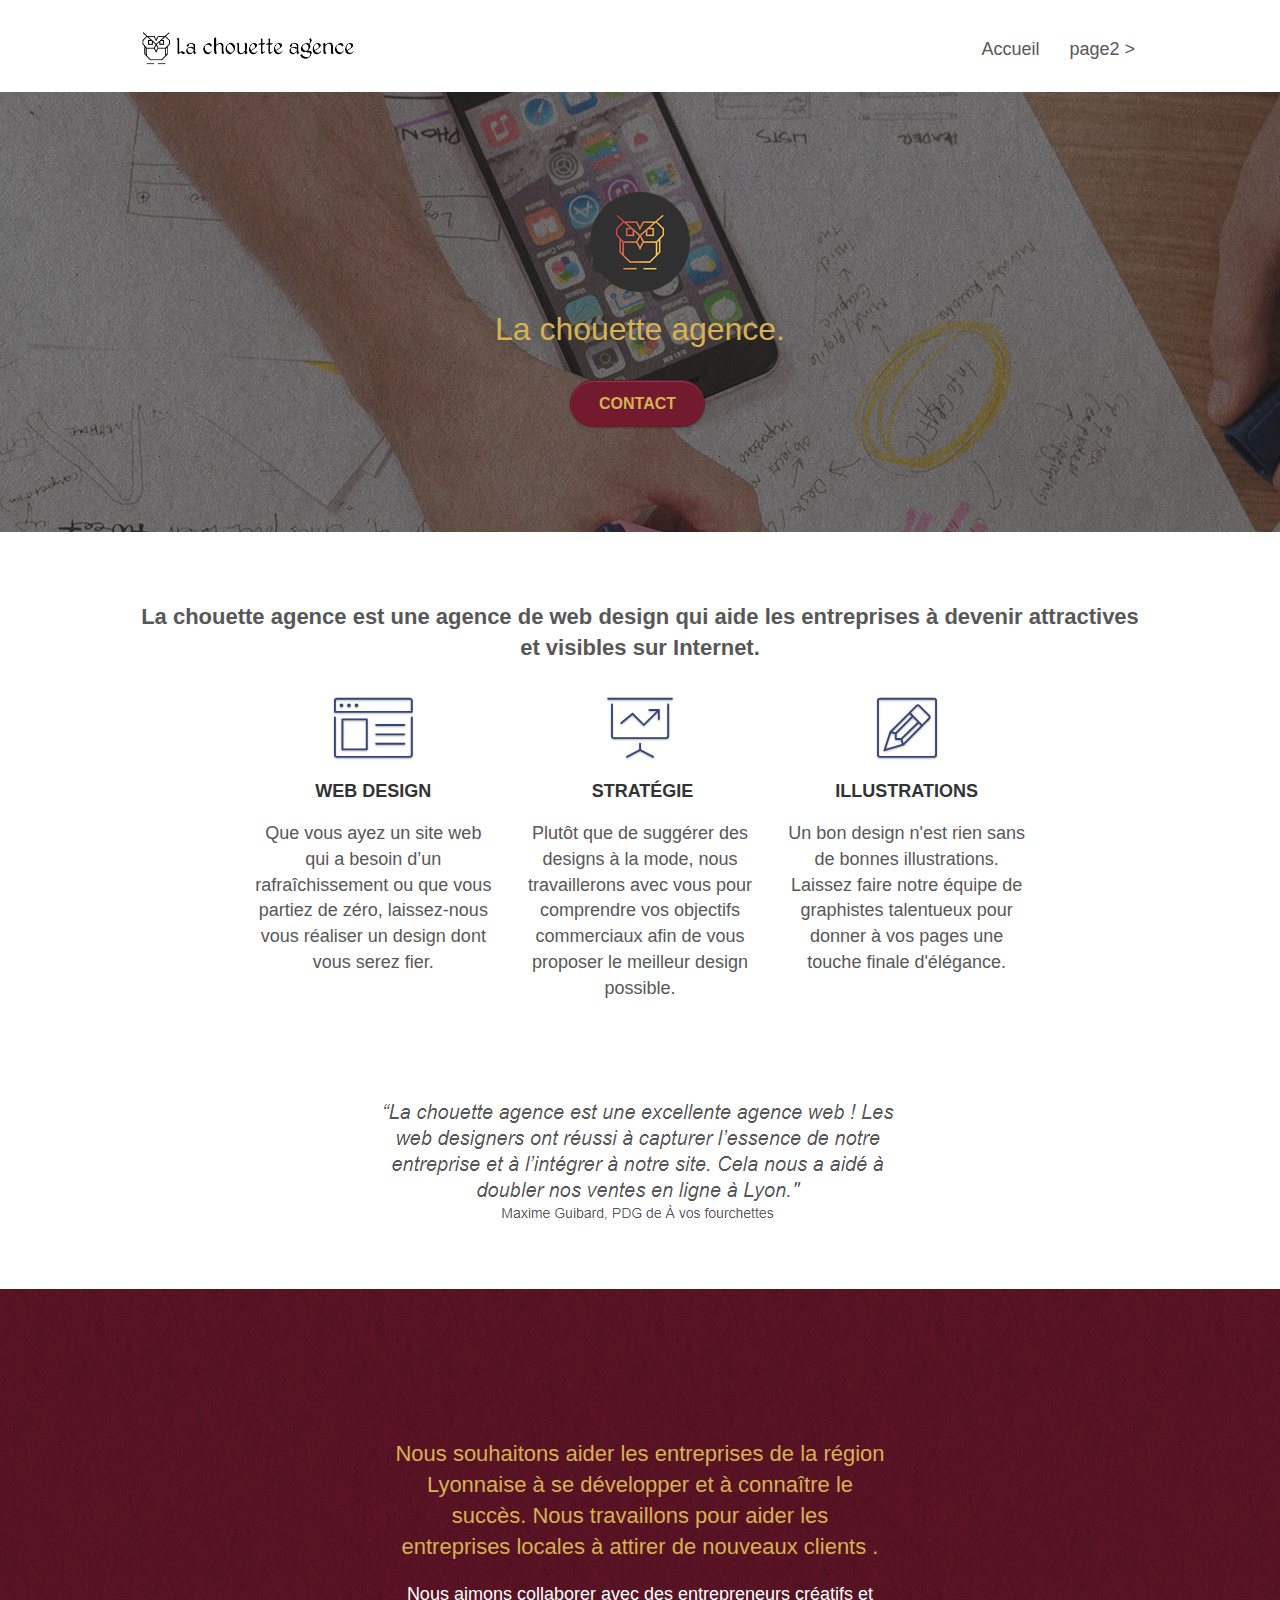
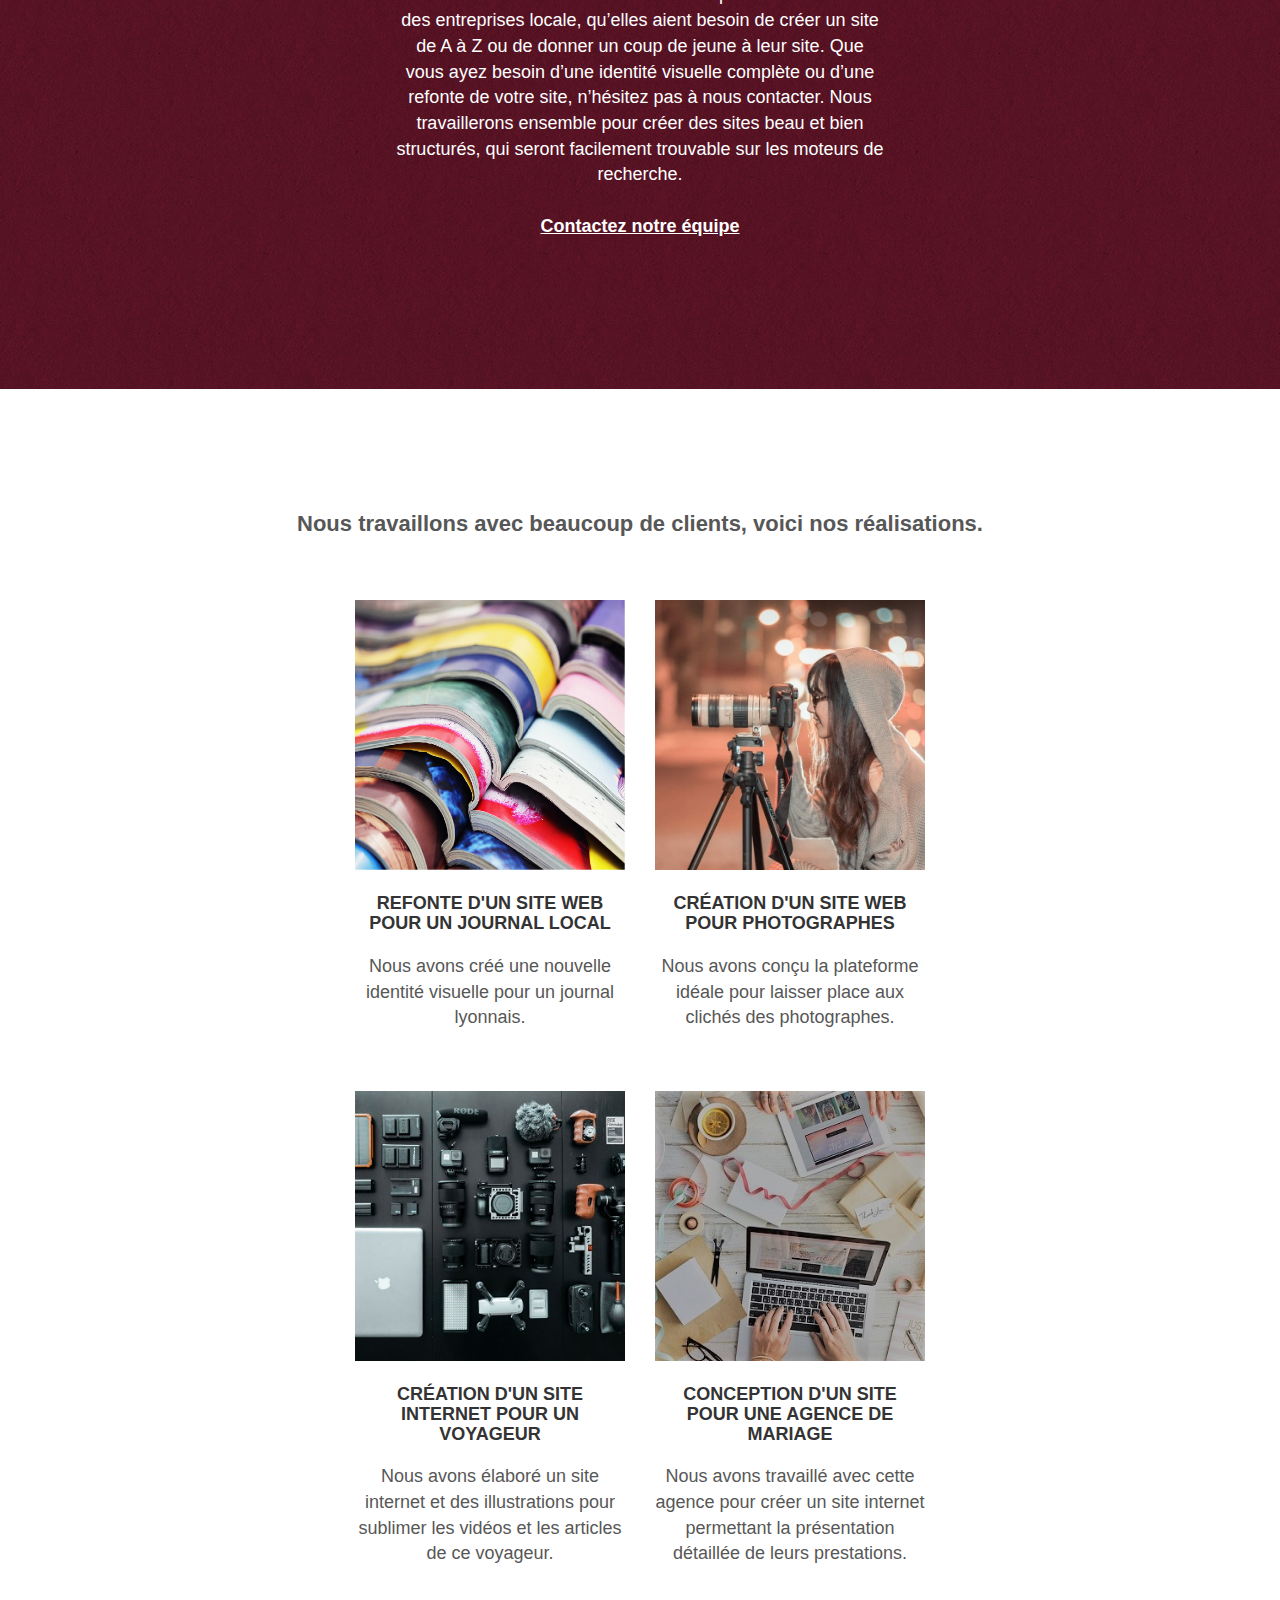
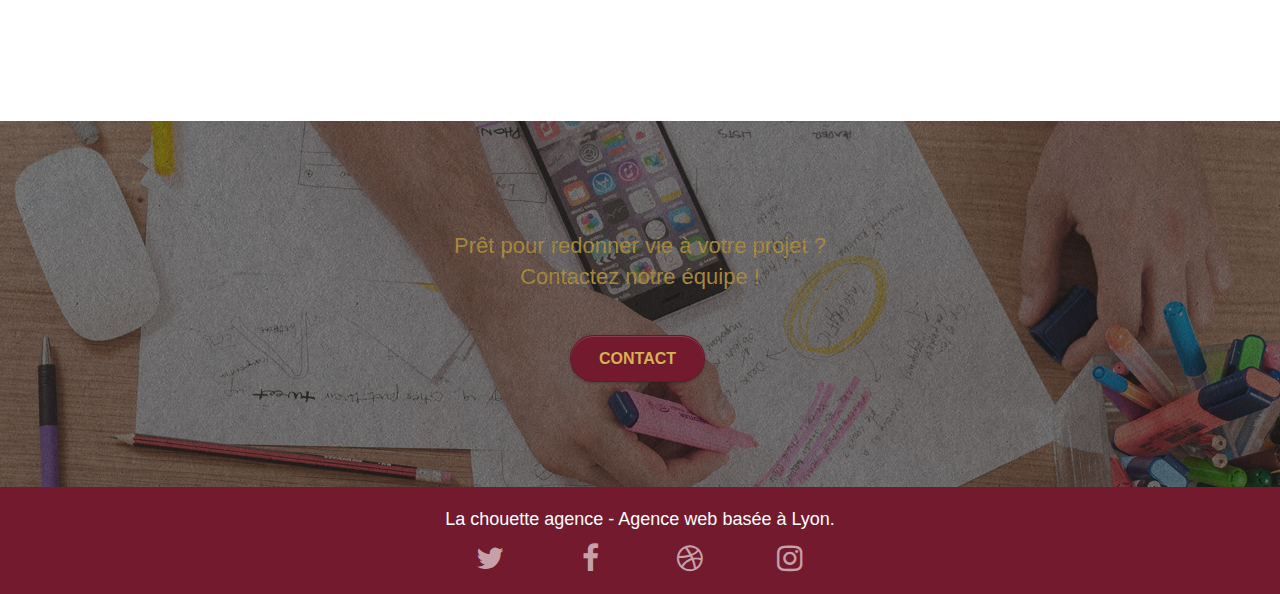
==== index.html @ 4dda94c8 "Delete image text & add html text" ====
<!doctype html>
<html lang="fr">
<head>
    <meta charset="utf-8">
    <meta name="keywords" content="seo, google, site web, site internet, agence design paris, agence design, agence design,agence design,agence design,agence design,agence design,agence design,agence design,agence design">
    <meta name="description" content="">
    <meta name="viewport" content="width=device-width, initial-scale=1.0, viewport-fit=cover">
    <link rel="shortcut icon" type="image/png" href="favicon.jpg">
    
	<link rel="stylesheet" type="text/css" href="./css/bootstrap.css">
	<link rel="stylesheet" type="text/css" href="style.css">
	<link rel="stylesheet" type="text/css" href="./css/font-awesome.css">
	<link rel="stylesheet" type="text/css" href="./css/et-line.css">
	
    
	<script src="./js/jquery-2.1.0.js"></script>
	<script src="./js/bootstrap.js"></script>
	<script src="./js/blocs.js"></script>
	<script src="./js/jquery.touchSwipe.js" defer></script>
	<script src="./js/gmaps.js"></script>
    <title>La chouette agence</title>
</head>
<body>
<!-- Principal conteneur -->
<div class="page-container">
    
<!-- bloc-0 -->
<div class="bloc bgc-white l-bloc " id="bloc-0">
	<div class="container bloc-sm">

		<nav class="navbar row">
			<div class="navbar-header">
				<a class="navbar-brand" href="index.html"><img src="img/la-chouette-agence.png" alt="paris web design logo agence web meilleure agence" height="40" /></a>
				<button id="nav-toggle" type="button" class="ui-navbar-toggle navbar-toggle" data-toggle="collapse" data-target=".navbar-1">
					<span class="sr-only">Toggle navigation</span><span class="icon-bar"></span><span class="icon-bar"></span><span class="icon-bar"></span>
				</button>
			</div>
			<div class="collapse navbar-collapse navbar-1 special-dropdown-nav">
				<ul class="site-navigation nav navbar-nav">
					<li>
						<a href="index.html">Accueil</a>
					</li>
					<li>
					</li>
					<li>
						<a href="page2.html">page2 &gt;</a>
					</li>
				</ul>
			</div>
		</nav>
	</div>
</div>
<!-- bloc-0 END -->

<!-- bloc-1-presentation -->
<div class="bloc bgc-dark-slate-blue bg-banniere d-bloc bg-t-edge bloc-bg-texture texture-paper b-parallax" id="bloc-1-hero">
	<div class="container bloc-lg">
		<div class="row tight-width-whitespace">
			<div class="col-sm-12">
				<img src="img/logo.png" class="center-block image-resize-mode" width="100" alt="La chouette agence, agence web paris, création logo paris" />
				<h1 class="text-center hero-bloc-text tc-white ">
					La chouette agence.
				</h1>
				<div class="text-center">
					<a href="page2.html" class="btn btn-lg btn-clean btn-rd cta-hero btn-atomic-tangerine" id="cta-hero">Contact</a>
				</div>
			</div>
		</div>
	</div>
</div>
<!-- bloc-1-presentation END -->

<!-- bloc-2-services -->
<div class="bloc bgc-white l-bloc" id="bloc-2-services">
	<div class="container bloc-md">
		<div class="row">
			<div class="col-sm-12 text-center">
				<h2><strong>La chouette agence est une agence de web design qui aide les entreprises à devenir attractives et visibles sur Internet.</strong></h2>
			</div>
		</div>
		<div class="row voffset-lg med-width-whitespace">
			<div class="col-sm-4">
				<div class="text-center">
					<span class="et-icon-browser sm-shadow icon-dark-slate-blue icons icon-lg"></span>
				</div>
				<h3 class="mg-md text-center">
					Web design
				</h3>
				<p class="text-center ">
					Que vous ayez un site web qui a besoin d&rsquo;un rafraîchissement ou que vous partiez de zéro, laissez-nous vous réaliser un design dont vous serez fier.
				</p>
			</div>
			<div class="col-sm-4">
				<div class="text-center">
					<span class="et-icon-presentation sm-shadow icon-dark-slate-blue icons icon-lg"></span>
				</div>
				<h3 class="mg-md text-center">
					&nbsp;Stratégie
				</h3>
				<p class="text-center ">
					Plutôt que de suggérer des designs à la mode, nous travaillerons avec vous pour comprendre vos objectifs commerciaux afin de vous proposer le meilleur design possible.<br>
				</p>
			</div>
			<div class="col-sm-4">
				<div class="text-center">
					<span class="et-icon-edit sm-shadow icon-dark-slate-blue icons icon-lg"></span>
				</div>
				<h3 class="mg-md text-center">
					Illustrations
				</h3>
				<p class="text-center ">
					Un bon design n'est rien sans de bonnes illustrations. Laissez faire notre équipe de graphistes talentueux pour donner à vos pages une touche finale d'élégance.
				</p>
			</div>
		</div>
		<div class="row voffset-lg voffset">
			<div class="col-xs-12 col-md-8 col-md-offset-2 text-center">
				<img alt="agence web, agence web paris, web design paris, stratégie web" src="img/citation.png" />

			</div>
		</div>
	</div>
</div>
<!-- bloc-2-services END -->

<!-- bloc-3-what-i-do -->
<div class="bloc tc-white bgc-atomic-tangerine bg-presentation d-bloc bloc-bg-texture texture-paper b-parallax" id="bloc-3-what-i-do">
	<div class="container bloc-lg">
		<div class="row tight-width-whitespace black-background">
			<div class="col-sm-12">
				<h2 class="mg-md text-center tc-white">
					Nous souhaitons aider les entreprises de la région Lyonnaise à se développer et à connaître le succès. Nous travaillons pour aider les entreprises locales à attirer de nouveaux clients .<br>
				</h2>
				<p class="text-center white">
					Nous aimons collaborer avec des entrepreneurs créatifs et des entreprises locale, qu’elles aient besoin de créer un site de A à Z ou de donner un coup de jeune à leur site. Que vous ayez besoin d’une identité visuelle complète ou d’une refonte de votre site, n’hésitez pas à nous contacter. Nous travaillerons ensemble pour créer des sites beau et bien structurés, qui seront facilement trouvable sur les moteurs de recherche. <br><br><a class="ltc-white bold-link" href="page2.html">Contactez notre équipe</a><br>
				</p>
			</div>
		</div>
	</div>
</div>
<!-- bloc-3-what-i-do END -->

<!-- bloc-4-portfolio -->
<div class="bloc bgc-white bg-lines-h2-bg bg-repeat l-bloc" id="bloc-4-portfolio">
	<div class="container bloc-lg">
		<div class="row">
			<div class="col-sm-12 text-center">
				<h2><strong>Nous travaillons avec beaucoup de clients, voici nos réalisations.</strong></h2>
			</div>
		</div>
		<div class="row tight-width-whitespace portfolio-row">
			<div class="col-sm-6">
				<a href="#" data-lightbox="img/1.jpg" data-gallery-id="gallery-1" data-caption="Refonte d'un site web pour un journal local" data-frame="snapshot-lb"><img src="img/1.jpg" alt="paris web design logo agence web meilleure agence et refonte site web journal" class="img-responsive portfolio-thumb" /></a>
				<h3 class="mg-md text-center">
					Refonte d'un site web pour un journal local
				</h3>
				<p class="text-center">
					Nous avons créé une nouvelle identité visuelle pour un journal lyonnais.
				</p>
			</div>
			<div class="col-sm-6">
				<a href="#" data-lightbox="img/2.jpg" data-gallery-id="gallery-1" data-caption="Création d'un site web pour photographes" data-frame="snapshot-lb"><img src="img/2.jpg" class="img-responsive portfolio-thumb" alt="paris web design logo agence web meilleure agence, Création d'un site web pour photographes" /></a>
				<h3 class="mg-md text-center">
					Création d'un site web pour photographes
				</h3>
				<p class="text-center">
					Nous avons conçu la plateforme idéale pour laisser place aux clichés des photographes.
				</p>
			</div>
		</div>
		<div class="row tight-width-whitespace portfolio-row">
			<div class="col-sm-6">
				<a href="#" data-lightbox="img/3.bmp" data-gallery-id="gallery-1" data-caption="Création d'un site internet pour un voyageur" data-frame="snapshot-lb"><img src="img/3.bmp" class="img-responsive portfolio-thumb" alt="paris web design logo agence web meilleure agence, Création d'un site web pour voyageur"/></a>
				<h3 class="mg-md text-center">
					Création d'un site internet pour un voyageur
				</h3>
				<p class="text-center">
					Nous avons élaboré un site internet et des illustrations pour sublimer les vidéos et les articles de ce voyageur.
				</p>
			</div>
			<div class="col-sm-6">
				<a href="#" data-lightbox="img/4.bmp" data-gallery-id="gallery-1" data-caption="Conception d'un site pour une agence de mariage" data-frame="snapshot-lb"><img src="img/4.bmp" class="img-responsive portfolio-thumb" alt="paris web design logo agence web meilleure agence, Création d'un site web pour agence de mariage" /></a>
				<h3 class="mg-md text-center">
					Conception d'un site pour une agence de mariage
				</h3>
				<p class="text-center">
					Nous avons travaillé avec cette agence pour créer un site internet permettant la présentation détaillée de leurs prestations.
				</p>
			</div>
		</div>
	</div>
</div>
<!-- bloc-4-portfolio END -->

<!-- bloc-5-cta -->
<div class="bloc bgc-dark-slate-blue bg-banniere d-bloc bloc-bg-texture texture-paper" id="bloc-5-cta">
	<div class="container bloc-lg">
		<div class="row">
			<h2 class="mg-md text-center tc-white">
				Prêt pour redonner vie à votre projet ?<br>Contactez notre équipe !
			</h2>
			<div class="col-sm-12 text-center">
				<a href="page2.html" class="btn btn-atomic-tangerine btn-clean btn-rd btn-lg cta-hero">Contact</a>
			</div>
		</div>
	</div>
</div>
<!-- bloc-5-cta END -->

<!-- Footer - bloc-8 -->
<div class="bloc bgc-atomic-tangerine d-bloc" id="bloc-8">
	<div class="container bloc-sm">
		<div class="row">
			<div class="col-sm-12">
				<p class="text-center white">
					La chouette agence - Agence web basée à Lyon.<br>
				</p>
				<div class="row row-no-gutters social">
					<div class="col-sm-3">
						<div class="text-center">
							<a class="social" href="index.html"><span class="fa fa-twitter icon-md"></span></a>
						</div>
					</div>
					<div class="col-sm-3">
						<div class="text-center">
							<a class="social" href="index.html"><span class="fa fa-facebook icon-md"></span></a>
						</div>
					</div>
					<div class="col-sm-3">
						<div class="text-center">
							<a class="social" href="index.html"><span class="fa fa-dribbble icon-md"></span></a>
						</div>
					</div>
					<div class="col-sm-3">
						<div class="text-center">
							<a class="social" href="index.html"><span class="fa fa-instagram icon-md"></span></a>
						</div>
					</div>
				</div>
			</div>
		</div>
	</div>
</div>
<!-- Footer - bloc-8 END -->

</div>
<!-- Principal conteneur END -->
    

</body>
</html>
---- style.css ----
body {
    margin: 0;
    padding: 0;
    background: #FFF;
    overflow-x: hidden;
    -webkit-font-smoothing: antialiased;
    -moz-osx-font-smoothing: grayscale;
}

a,
button {
    transition: all .3s ease-in-out;
    outline: none!important;
}

a:hover {
    text-decoration: none;
    cursor: pointer;
}

#page-loading-blocs-notifaction {
    position: fixed;
    top: 0;
    bottom: 0;
    width: 100%;
    z-index: 100000;
    background: #FFFFFF url("img/pageload-spinner.gif") no-repeat center center;
}

.bloc {
    width: 100%;
    clear: both;
    background: 50% 50% no-repeat;
    padding: 0 50px;
    -webkit-background-size: cover;
    -moz-background-size: cover;
    -o-background-size: cover;
    background-size: cover;
    position: relative;
}

.bloc .container {
    padding-left: 0;
    padding-right: 0;
}

.bloc-lg {
    padding: 100px 50px;
}

.bloc-md {
    padding: 50px;
}

.bloc-sm {
    padding: 20px 50px;
}

.bg-center,
.bg-l-edge,
.bg-r-edge,
.bg-t-edge,
.bg-b-edge,
.bg-tl-edge,
.bg-bl-edge,
.bg-tr-edge,
.bg-br-edge,
.bg-repeat {
    -webkit-background-size: auto!important;
    -moz-background-size: auto!important;
    -o-background-size: auto!important;
    background-size: auto!important;
}

.bg-repeat {
    background: repeat;
}

.bg-t-edge {
    background: top no-repeat;
}

.bloc-bg-texture::before {
    content: "";
    background-size: 2px 2px;
    position: absolute;
    top: 0;
    bottom: 0;
    left: 0;
    right: 0;
}

.texture-paper::before {
    background: url("img/texture-paper.png");
    background-size: 280px 280px;
}

.b-parallax {
    background-attachment: fixed;
}

.d-bloc {
    color: rgba(255, 255, 255, .7);
}

.d-bloc button:hover {
    color: rgba(255, 255, 255, .9);
}

.d-bloc .icon-round,
.d-bloc .icon-square,
.d-bloc .icon-rounded,
.d-bloc .icon-semi-rounded-a,
.d-bloc .icon-semi-rounded-b {
    border-color: rgba(255, 255, 255, .9);
}

.d-bloc .divider-h span {
    border-color: rgba(255, 255, 255, .2);
}

.d-bloc .a-btn,
.d-bloc .navbar a,
.d-bloc .navbar-brand,
.d-bloc a .icon-sm,
.d-bloc a .icon-md,
.d-bloc a .icon-lg,
.d-bloc a .icon-xl,
.d-bloc h1 a,
.d-bloc h2 a,
.d-bloc h3 a,
.d-bloc h4 a,
.d-bloc h5 a,
.d-bloc h6 a,
.d-bloc p a {
    color: rgba(255, 255, 255, .6);
}

.d-bloc .a-btn:hover,
.d-bloc .navbar a:hover,
.d-bloc .navbar-brand:hover,
.d-bloc a:hover .icon-sm,
.d-bloc a:hover .icon-md,
.d-bloc a:hover .icon-lg,
.d-bloc a:hover .icon-xl,
.d-bloc h1 a:hover,
.d-bloc h2 a:hover,
.d-bloc h3 a:hover,
.d-bloc h4 a:hover,
.d-bloc h5 a:hover,
.d-bloc h6 a:hover,
.d-bloc p a:hover {
    color: rgba(255, 255, 255, 1);
}

.d-bloc .navbar-toggle .icon-bar {
    background: rgba(255, 255, 255, 1);
}

.d-bloc .btn-wire,
.d-bloc .btn-wire:hover {
    color: rgba(255, 255, 255, 1);
    border-color: rgba(255, 255, 255, 1);
}

.d-bloc .panel {
    color: rgba(0, 0, 0, .5);
}

.d-bloc .panel button:hover {
    color: rgba(0, 0, 0, .7);
}

.d-bloc .panel icon {
    border-color: rgba(0, 0, 0, .7);
}

.d-bloc .panel .divider-h span {
    border-color: rgba(0, 0, 0, .1);
}

.d-bloc .panel .a-btn {
    color: rgba(0, 0, 0, .6);
}

.d-bloc .panel .a-btn:hover {
    color: rgba(0, 0, 0, 1);
}

.d-bloc .panel .btn-wire,
.d-bloc .panel .btn-wire:hover {
    color: rgba(0, 0, 0, .7);
    border-color: rgba(0, 0, 0, .3);
}

.d-bloc .panel,
.l-bloc {
    color: rgba(0, 0, 0, .5);
}

.d-bloc .panel button:hover,
.l-bloc button:hover {
    color: rgba(0, 0, 0, .7);
}

.l-bloc .icon-round,
.l-bloc .icon-square,
.l-bloc .icon-rounded,
.l-bloc .icon-semi-rounded-a,
.l-bloc .icon-semi-rounded-b {
    border-color: rgba(0, 0, 0, .7);
}

.d-bloc .panel .divider-h span,
.l-bloc .divider-h span {
    border-color: rgba(0, 0, 0, .1);
}

.d-bloc .panel .a-btn,
.l-bloc .a-btn,
.l-bloc .navbar a,
.l-bloc .navbar-brand,
.l-bloc a .icon-sm,
.l-bloc a .icon-md,
.l-bloc a .icon-lg,
.l-bloc a .icon-xl,
.l-bloc h1 a,
.l-bloc h2 a,
.l-bloc h3 a,
.l-bloc h4 a,
.l-bloc h5 a,
.l-bloc h6 a,
.l-bloc p a {
    color: rgba(0, 0, 0, .6);
}

.d-bloc .panel .a-btn:hover,
.l-bloc .a-btn:hover,
.l-bloc .navbar a:hover,
.l-bloc .navbar-brand:hover,
.l-bloc a:hover .icon-sm,
.l-bloc a:hover .icon-md,
.l-bloc a:hover .icon-lg,
.l-bloc a:hover .icon-xl,
.l-bloc h1 a:hover,
.l-bloc h2 a:hover,
.l-bloc h3 a:hover,
.l-bloc h4 a:hover,
.l-bloc h5 a:hover,
.l-bloc h6 a:hover,
.l-bloc p a:hover {
    color: rgba(0, 0, 0, 1);
}

.l-bloc .navbar-toggle .icon-bar {
    color: rgba(0, 0, 0, .6);
}

.d-bloc .panel .btn-wire,
.d-bloc .panel .btn-wire:hover,
.l-bloc .btn-wire,
.l-bloc .btn-wire:hover {
    color: rgba(0, 0, 0, .7);
    border-color: rgba(0, 0, 0, .3);
}

.voffset {
    margin-top: 30px;
}

.voffset-lg {
    margin-top: 80px;
}

.row-no-gutters {
    margin-right: 0;
    margin-left: 0;
}

.row.row-no-gutters > [class^="col-"],
.row.row-no-gutters > [class*=" col-"] {
    padding-right: 0;
    padding-left: 0;
}

#bloc-1-hero h1 {
    font-size: 32px;
}

.navbar {
    margin-bottom: 0;
    z-index: 1;
}

.navbar-brand {
    height: auto;
    padding: 3px 15px;
    font-size: 25px;
    font-weight: normal;
    font-weight: 600;
    line-height: 44px;
}

.navbar-brand img {
    max-height: 200px;
    margin: 0 5px 0 0;
    display: inline;
}

.navbar-brand img[src$=svg] {
    min-width: 100px;
}

.nav-center .navbar-brand img {
    margin: 0;
}

.navbar .nav {
    padding-top: 2px;
    margin-right: -16px;
    float: right;
    z-index: 1;
}

.nav > li {
    float: left;
    margin-top: 4px;
    font-size: 18px;
}

.navbar-nav .open .dropdown-menu > li > a {
    text-align: inherit;
}

.nav > li a:hover,
.nav > li a:focus {
    background: transparent;
}

.navbar-toggle {
    margin: 10px 10px 0 0;
    border: 0px;
}

.navbar-toggle:hover {
    background: transparent!important;
}

.navbar-toggle .icon-bar {
    background-color: rgba(0, 0, 0, .5);
    width: 26px;
}

.nav-invert .navbar .nav {
    float: left;
}

.nav-invert .navbar-header,
.nav-invert .navbar-brand {
    float: right;
    position: relative;
    z-index: 2;
}

@media (min-width: 768px) {
    .site-navigation {
        position: absolute;
        top: 50%;
        right: 20px;
        transform: translate(0, -50%);
        -webkit-transform: translateY(-50%);
    }
    .nav > li .dropdown-menu a,
    .nav > li .dropdown-menu a:hover {
        color: #484848;
    }
    .nav-invert .site-navigation {
        left: 0;
        right: 0;
    }
    .nav-center {
        text-align: center;
    }
    .nav-center .navbar-header {
        width: 100%;
    }
    .nav-center .navbar-header,
    .nav-center .navbar-brand,
    .nav-center .nav > li {
        float: none;
        display: inline-block;
    }
    .nav-center .site-navigation {
        position: relative;
        width: 100%;
        right: 0;
        margin-right: 0px;
        margin-top: 20px;
    }
    .nav-center.mini-nav .navbar-toggle {
        float: none;
        margin: 10px auto 0;
    }
}

.nav > li > .dropdown a {
    background: none!important;
    display: block;
    padding: 14px 15px;
}

nav .caret {
    margin: 0 5px;
}

.dropdown-menu .dropdown-menu {
    top: -8px;
    left: 100%;
}

.dropdown-menu .dropmenu-flow-right {
    top: 100%;
    left: 0;
    margin-left: -1px;
    border-top-left-radius: 0;
    border-top-right-radius: 0;
}

.dropdown-menu .dropdown span {
    border: 4px solid black;
    border-top-color: transparent;
    border-right-color: transparent;
    border-bottom-color: transparent;
    margin: 6px -5px 0 0!important;
    float: right;
}

.mg-md {
    margin-top: 10px;
    margin-bottom: 20px;
}

.mg-lg {
    margin-top: 10px;
    margin-bottom: 40px;
}

.btn {
    margin: 0 5px 5px 0;
}

.btn.pull-right {
    margin: 0 0 5px 5px;
}

.btn-d,
.btn-d:hover,
.btn-d:focus {
    color: #FFF;
    background: rgba(0, 0, 0, .3);
}

button {
    outline: none!important;
}

.btn-rd {
    border-radius: 40px;
}

.btn-clean {
    border: 1px solid rgba(0, 0, 0, .08);
    border-bottom-color: rgba(0, 0, 0, .1);
    text-shadow: 0 1px 0 rgba(0, 0, 1, .1);
    box-shadow: 0 1px 3px rgba(0, 0, 1, .25), inset 0 1px 0 0 rgba(255, 255, 255, .15);
}

.icon-md {
    font-size: 30px!important;
}

.icon-lg {
    font-size: 60px!important;
}

.sm-shadow {
    text-shadow: 0 1px 2px rgba(0, 0, 0, .3);
}

.panel-sq,
.panel-sq .panel-heading,
.panel-sq .panel-footer {
    border-radius: 0;
}

.panel-rd {
    border-radius: 30px;
}

.panel-rd .panel-heading {
    border-radius: 29px 29px 0 0;
}

.panel-rd .panel-footer {
    border-radius: 0 0 29px 29px;
}

.form-control {
    border-color: rgba(0, 0, 0, .1);
    box-shadow: none;
}

.scrollToTop {
    width: 40px;
    height: 40px;
    position: fixed;
    bottom: 20px;
    right: 20px;
    opacity: 0;
    z-index: 500;
    transition: all .3s ease-in-out;
}

.scrollToTop span {
    margin-top: 6px;
}

.showScrollTop {
    font-size: 14px;
    opacity: 1;
}

a[data-lightbox] {
    position: relative;
    display: block;
    text-align: center;
}

a[data-lightbox]:hover::before {
    content: "+";
    font-family: "HelveticaNeue-Light", "Helvetica Neue Light", "Helvetica Neue", Helvetica, Arial;
    font-size: 32px;
    width: 50px;
    height: 50px;
    margin-left: -25px;
    border-radius: 50%;
    background: rgba(0, 0, 0, .6);
    color: #FFF;
    font-weight: 100;
    z-index: 1;
    position: absolute;
    top: 50%;
    transform: translateY(-50%);
    -webkit-transform: translateY(-50%);
}

a[data-lightbox]:hover img {
    opacity: 0.6;
    -webkit-animation-fill-mode: none;
    animation-fill-mode: none;
}

#lightbox-modal {
    display: flex;
    align-items: center;
}

#lightbox-modal .modal-dialog {
    width: 90%;
    max-width: 900px;
    margin: 0 auto 0;
}

#lightbox-modal .modal-dialog img {
    max-height: 90vh;
    margin: 0 auto;
}

.lightbox-caption {
    padding: 20px;
    color: #FFF;
    background: rgba(0, 0, 0, .5);
    position: absolute;
    left: 15px;
    right: 15px;
    bottom: 5px;
}

.close-lightbox {
    color: #FFF;
    font-size: 30px;
    position: absolute;
    top: 20px;
    right: 20px;
    z-index: 20;
    background: rgba(0, 0, 0, .5);
    border: none;
    line-height: 30px;
    padding: 0 9px 5px;
    opacity: 0.3;
}

.close-lightbox:hover,
.next-lightbox:hover,
.prev-lightbox:hover {
    opacity: 1.0;
    color: #FFF;
}

.next-lightbox,
.prev-lightbox {
    font-size: 20px;
    color: rgba(255, 255, 255, .9);
    background: rgba(0, 0, 0, .5);
    transition: all .2s ease-in-out;
    position: absolute;
    top: 45%;
    z-index: 1;
    opacity: 0.4;
}

.next-lightbox {
    padding: 6px 8px 1px 13px;
    right: 25px;
}

.prev-lightbox {
    padding: 6px 13px 1px 10px;
    left: 25px;
}

.snapshot-lb .modal-body {
    padding-bottom: 45px;
}

.snapshot-lb .lightbox-caption {
    padding: 0;
    color: rgba(0, 0, 0, .5);
    background: none;
}

h1,
h2,
h3,
h4,
h5,
h6,
p,
label,
.btn,
a {
    font-family: "helvetica";
    font-weight: 400;
    color: #575757!important;
}

.container {
    max-width: 1000px;
}

.hero-bloc-text {
    font-size: 38px;
}

.hero-bloc-text-sub {
    font-size: 36px;
}

.statement-bloc-text {
    line-height: 26px;
    font-style: italic;
    font-size: 20px;
    text-align: center;
    font-weight: lighter;
    max-width: 520px;
    margin: auto auto auto auto;
}

p {
    font-size: 18px;
}

.tight-width-whitespace {
    max-width: 600px;
    margin: auto auto auto auto;
}

.h1 {
    font-size: 20px;
    font-family: "Open Sans";
}

.cta-hero {
    margin-top: 22px;
    color: #FFFFFF!important;
    text-transform: uppercase;
    padding: 12px 28px 12px 28px;
    font-size: 16px;
    font-weight: 700;
}

.social {
    max-width: 400px;
    margin: auto auto auto auto;
}

h2 {
    font-size: 22px;
    line-height: 1.4em;
}

h3 {
    font-size: 18px;
    text-transform: uppercase;
    font-weight: 700;
    color: #333333!important;
}

.med-width-whitespace {
    max-width: 800px;
    margin: auto auto auto auto;
    box-shadow: 0px 0px 0px #000000;
}

h1 {
    color: #333333!important;
}

h4 {
    color: #333333!important;
}

.icons {
    margin-bottom: 14px;
    margin-top: 24px;
}

.white {
    color: #FFFFFF!important;
}

.portfolio-thumb {
    margin-bottom: 24px;
}

.portfolio-row {
    margin-bottom: 44px;
    margin-top: 50px;
}

.avatar {
    box-shadow: 0px 4px 9px rgba(0, 0, 0, 0.3);
}

.black-background {
    background-color: rgba(115, 26, 47, 0.7);
    padding: 40px 40px 40px 40px;
}

.bold-link {
    font-weight: 900;
    text-decoration: underline!important;
}

.bgc-white {
    background-color: #FFFFFF;
}

.bgc-dark-slate-blue {
    background-color: #731A2F;
}

.bgc-atomic-tangerine {
    background-color: #731A2F;
}

.tc-white {
    color: #D7B152!important;
}

.btn-atomic-tangerine {
    background: #731A2F;
    color: #D7B152!important;
}

.btn-atomic-tangerine:hover {
    background: #581323!important;
    color: #D7B152!important;
}

.ltc-white {
    color: #FFFFFF!important;
}

.ltc-white:hover {
    color: #cccccc!important;
}

.ltc-atomic-tangerine {
    color: #731A2F!important;
}

.ltc-atomic-tangerine:hover {
    color: #731A2F!important;
}

.icon-dark-slate-blue {
    color: #364577!important;
    border-color: #364577!important;
}

.bg-dots-bg {
    background-image: url("img/dots-bg.png");
}

.bg-banniere {
    background-image: url("img/la-chouette-agence-banniere.jpg");
}

.bg-presentation {
    background-image: url("img/image-de-presentation.bmp");
}

@media (max-width: 1024px) {
    .bloc {
        padding-left: 20px;
        padding-right: 20px;
    }
    .bloc.full-width-bloc,
    .bloc-tile-2.full-width-bloc .container,
    .bloc-tile-3.full-width-bloc .container,
    .bloc-tile-4.full-width-bloc .container {
        padding-left: 0;
        padding-right: 0;
    }
}

@media (max-width: 992px) and (min-width: 768px) {
    .navbar .nav {
        max-width: 80%
    }
    .nav-center.navbar .nav {
        max-width: 100%
    }
}

@media only screen and (min-device-width: 768px) and (max-device-width: 1024px) and (orientation: landscape) {
    .b-parallax {
        background-attachment: scroll;
    }
}

@media only screen and (min-device-width: 1024px) and (max-device-width: 1366px) and (-webkit-min-device-pixel-ratio: 1.5) {
    .b-parallax {
        background-attachment: scroll;
    }
}

@media (max-width: 991px) {
    .container {
        width: 100%;
    }
    .b-parallax {
        background-attachment: scroll;
    }
    .page-container,
    #hero-bloc {
        overflow-x: hidden;
        position: relative;
    }
    .bloc {
        padding-left: constant(safe-area-inset-left);
        padding-right: constant(safe-area-inset-right);
    }
    .bloc-group,
    .bloc-group .bloc {
        display: block;
        width: 100%;
    }
    .bloc-fill-screen .fill-bloc-top-edge,
    .bloc-fill-screen .fill-bloc-bottom-edge {
        padding: 0 20px;
        padding-left: constant(safe-area-inset-left);
        padding-right: constant(safe-area-inset-right);
    }
}

@media (max-width: 767px) {
    .page-container {
        overflow-x: hidden;
        position: relative;
    }
    h1,
    h2,
    h3,
    h4,
    h5,
    h6,
    p,
    #disqus_thread {
        padding-left: 10px!important;
        padding-right: 10px!important;
    }
    .b-parallax {
        background-attachment: scroll;
    }
    .navbar .nav {
        padding-top: 0;
        border-top: 1px solid rgba(0, 0, 0, .2);
        float: none!important;
    }
    .navbar.row {
        margin-left: 0;
        margin-right: 0;
    }
    .site-navigation {
        position: inherit;
        transform: none;
        -webkit-transform: none;
        -ms-transform: none;
    }
    .nav > li {
        margin-top: 0;
        border-bottom: 1px solid rgba(0, 0, 0, .1);
        background: rgba(0, 0, 0, .05);
        text-align: left;
        padding-left: 15px;
        width: 100%;
    }
    .nav > li:hover {
        background: rgba(0, 0, 0, .08);
    }
    .dropdown .dropdown a .caret {
        float: none;
        margin: 5px 0 0 10px!important;
        border: 4px solid black;
        border-bottom-color: transparent;
        border-right-color: transparent;
        border-left-color: transparent;
    }
    #hero-bloc .navbar .nav {
        background: rgba(0, 0, 0, .8);
    }
    #hero-bloc .navbar .nav a {
        color: rgba(255, 255, 255, .6);
    }
    .hero {
        padding: 50px 0;
    }
    .hero-nav {
        left: -1px;
        right: -1px;
    }
    .navbar-collapse {
        padding: 0;
        overflow-x: hidden;
        -webkit-box-shadow: none;
        box-shadow: none;
    }
    .navbar-brand img {
        max-height: 40px;
        width: auto;
    }
    .nav-invert .navbar-header {
        float: none;
        width: 100%;
    }
    .nav-invert .navbar-toggle {
        float: left;
        margin-left: 10px;
    }
    .bloc {
        padding-left: 0;
        padding-right: 0;
    }
    .bloc-xxl,
    .bloc-xl,
    .bloc-lg {
        padding: 40px 0;
    }
    .bloc-sm,
    .bloc-md {
        padding-left: 0;
        padding-right: 0;
    }
    .bloc-tile-2 .container,
    .bloc-tile-3 .container,
    .bloc-tile-4 .container,
    .bloc-fill-screen .fill-bloc-top-edge,
    .bloc-fill-screen .fill-bloc-bottom-edge {
        padding-left: 0;
        padding-right: 0;
    }
    .a-block {
        padding: 0 10px;
    }
    .btn-dwn {
        display: none;
    }
    .voffset {
        margin-top: 5px;
    }
    .voffset-md {
        margin-top: 20px;
    }
    .voffset-lg {
        margin-top: 30px;
    }
    form {
        padding: 5px;
    }
    .close-lightbox {
        display: inline-block;
    }
    .blocsapp-device-iphone5 {
        background-size: 216px 425px;
        padding-top: 60px;
        width: 216px;
        height: 425px;
    }
    .blocsapp-device-iphone5 img {
        width: 180px;
        height: 320px;
    }
}

@media (max-width: 400px) {
    .bloc {
        padding-left: 0;
        padding-right: 0;
    }
}

@media (max-width: 767px) {
    .bloc-mob-center-text {
        text-align: center;
    }
}
---- css/et-line.css ----
@font-face {
    font-family: et-line;
    src: url(../fonts/et-line.eot);
    src: url(../fonts/et-line.eot?#iefix) format('embedded-opentype'), url(../fonts/et-line.woff) format('woff'), url(../fonts/et-line.ttf) format('truetype'), url(../fonts/et-line.svg#et-line) format('svg');
    font-weight: 400;
    font-style: normal
}

.et-icon-adjustments,
.et-icon-alarmclock,
.et-icon-anchor,
.et-icon-aperture,
.et-icon-attachment,
.et-icon-bargraph,
.et-icon-basket,
.et-icon-beaker,
.et-icon-bike,
.et-icon-book-open,
.et-icon-briefcase,
.et-icon-browser,
.et-icon-calendar,
.et-icon-camera,
.et-icon-caution,
.et-icon-chat,
.et-icon-circle-compass,
.et-icon-clipboard,
.et-icon-clock,
.et-icon-cloud,
.et-icon-compass,
.et-icon-desktop,
.et-icon-dial,
.et-icon-document,
.et-icon-documents,
.et-icon-download,
.et-icon-dribbble,
.et-icon-edit,
.et-icon-envelope,
.et-icon-expand,
.et-icon-facebook,
.et-icon-flag,
.et-icon-focus,
.et-icon-gears,
.et-icon-genius,
.et-icon-gift,
.et-icon-global,
.et-icon-globe,
.et-icon-googleplus,
.et-icon-grid,
.et-icon-happy,
.et-icon-hazardous,
.et-icon-heart,
.et-icon-hotairballoon,
.et-icon-hourglass,
.et-icon-key,
.et-icon-laptop,
.et-icon-layers,
.et-icon-lifesaver,
.et-icon-lightbulb,
.et-icon-linegraph,
.et-icon-linkedin,
.et-icon-lock,
.et-icon-magnifying-glass,
.et-icon-map,
.et-icon-map-pin,
.et-icon-megaphone,
.et-icon-mic,
.et-icon-mobile,
.et-icon-newspaper,
.et-icon-notebook,
.et-icon-paintbrush,
.et-icon-paperclip,
.et-icon-pencil,
.et-icon-phone,
.et-icon-picture,
.et-icon-pictures,
.et-icon-piechart,
.et-icon-presentation,
.et-icon-pricetags,
.et-icon-printer,
.et-icon-profile-female,
.et-icon-profile-male,
.et-icon-puzzle,
.et-icon-quote,
.et-icon-recycle,
.et-icon-refresh,
.et-icon-ribbon,
.et-icon-rss,
.et-icon-sad,
.et-icon-scissors,
.et-icon-scope,
.et-icon-search,
.et-icon-shield,
.et-icon-speedometer,
.et-icon-strategy,
.et-icon-streetsign,
.et-icon-tablet,
.et-icon-target,
.et-icon-telescope,
.et-icon-toolbox,
.et-icon-tools,
.et-icon-tools-2,
.et-icon-trophy,
.et-icon-tumblr,
.et-icon-twitter,
.et-icon-upload,
.et-icon-video,
.et-icon-wallet,
.et-icon-wine {
    font-family: et-line;
    speak: none;
    font-style: normal;
    font-weight: 400;
    font-variant: normal;
    text-transform: none;
    line-height: 1;
    -webkit-font-smoothing: antialiased;
    -moz-osx-font-smoothing: grayscale;
    display: inline-block
}

.et-icon-mobile:before {
    content: "\e000"
}

.et-icon-laptop:before {
    content: "\e001"
}

.et-icon-desktop:before {
    content: "\e002"
}

.et-icon-tablet:before {
    content: "\e003"
}

.et-icon-phone:before {
    content: "\e004"
}

.et-icon-document:before {
    content: "\e005"
}

.et-icon-documents:before {
    content: "\e006"
}

.et-icon-search:before {
    content: "\e007"
}

.et-icon-clipboard:before {
    content: "\e008"
}

.et-icon-newspaper:before {
    content: "\e009"
}

.et-icon-notebook:before {
    content: "\e00a"
}

.et-icon-book-open:before {
    content: "\e00b"
}

.et-icon-browser:before {
    content: "\e00c"
}

.et-icon-calendar:before {
    content: "\e00d"
}

.et-icon-presentation:before {
    content: "\e00e"
}

.et-icon-picture:before {
    content: "\e00f"
}

.et-icon-pictures:before {
    content: "\e010"
}

.et-icon-video:before {
    content: "\e011"
}

.et-icon-camera:before {
    content: "\e012"
}

.et-icon-printer:before {
    content: "\e013"
}

.et-icon-toolbox:before {
    content: "\e014"
}

.et-icon-briefcase:before {
    content: "\e015"
}

.et-icon-wallet:before {
    content: "\e016"
}

.et-icon-gift:before {
    content: "\e017"
}

.et-icon-bargraph:before {
    content: "\e018"
}

.et-icon-grid:before {
    content: "\e019"
}

.et-icon-expand:before {
    content: "\e01a"
}

.et-icon-focus:before {
    content: "\e01b"
}

.et-icon-edit:before {
    content: "\e01c"
}

.et-icon-adjustments:before {
    content: "\e01d"
}

.et-icon-ribbon:before {
    content: "\e01e"
}

.et-icon-hourglass:before {
    content: "\e01f"
}

.et-icon-lock:before {
    content: "\e020"
}

.et-icon-megaphone:before {
    content: "\e021"
}

.et-icon-shield:before {
    content: "\e022"
}

.et-icon-trophy:before {
    content: "\e023"
}

.et-icon-flag:before {
    content: "\e024"
}

.et-icon-map:before {
    content: "\e025"
}

.et-icon-puzzle:before {
    content: "\e026"
}

.et-icon-basket:before {
    content: "\e027"
}

.et-icon-envelope:before {
    content: "\e028"
}

.et-icon-streetsign:before {
    content: "\e029"
}

.et-icon-telescope:before {
    content: "\e02a"
}

.et-icon-gears:before {
    content: "\e02b"
}

.et-icon-key:before {
    content: "\e02c"
}

.et-icon-paperclip:before {
    content: "\e02d"
}

.et-icon-attachment:before {
    content: "\e02e"
}

.et-icon-pricetags:before {
    content: "\e02f"
}

.et-icon-lightbulb:before {
    content: "\e030"
}

.et-icon-layers:before {
    content: "\e031"
}

.et-icon-pencil:before {
    content: "\e032"
}

.et-icon-tools:before {
    content: "\e033"
}

.et-icon-tools-2:before {
    content: "\e034"
}

.et-icon-scissors:before {
    content: "\e035"
}

.et-icon-paintbrush:before {
    content: "\e036"
}

.et-icon-magnifying-glass:before {
    content: "\e037"
}

.et-icon-circle-compass:before {
    content: "\e038"
}

.et-icon-linegraph:before {
    content: "\e039"
}

.et-icon-mic:before {
    content: "\e03a"
}

.et-icon-strategy:before {
    content: "\e03b"
}

.et-icon-beaker:before {
    content: "\e03c"
}

.et-icon-caution:before {
    content: "\e03d"
}

.et-icon-recycle:before {
    content: "\e03e"
}

.et-icon-anchor:before {
    content: "\e03f"
}

.et-icon-profile-male:before {
    content: "\e040"
}

.et-icon-profile-female:before {
    content: "\e041"
}

.et-icon-bike:before {
    content: "\e042"
}

.et-icon-wine:before {
    content: "\e043"
}

.et-icon-hotairballoon:before {
    content: "\e044"
}

.et-icon-globe:before {
    content: "\e045"
}

.et-icon-genius:before {
    content: "\e046"
}

.et-icon-map-pin:before {
    content: "\e047"
}

.et-icon-dial:before {
    content: "\e048"
}

.et-icon-chat:before {
    content: "\e049"
}

.et-icon-heart:before {
    content: "\e04a"
}

.et-icon-cloud:before {
    content: "\e04b"
}

.et-icon-upload:before {
    content: "\e04c"
}

.et-icon-download:before {
    content: "\e04d"
}

.et-icon-target:before {
    content: "\e04e"
}

.et-icon-hazardous:before {
    content: "\e04f"
}

.et-icon-piechart:before {
    content: "\e050"
}

.et-icon-speedometer:before {
    content: "\e051"
}

.et-icon-global:before {
    content: "\e052"
}

.et-icon-compass:before {
    content: "\e053"
}

.et-icon-lifesaver:before {
    content: "\e054"
}

.et-icon-clock:before {
    content: "\e055"
}

.et-icon-aperture:before {
    content: "\e056"
}

.et-icon-quote:before {
    content: "\e057"
}

.et-icon-scope:before {
    content: "\e058"
}

.et-icon-alarmclock:before {
    content: "\e059"
}

.et-icon-refresh:before {
    content: "\e05a"
}

.et-icon-happy:before {
    content: "\e05b"
}

.et-icon-sad:before {
    content: "\e05c"
}

.et-icon-facebook:before {
    content: "\e05d"
}

.et-icon-twitter:before {
    content: "\e05e"
}

.et-icon-googleplus:before {
    content: "\e05f"
}

.et-icon-rss:before {
    content: "\e060"
}

.et-icon-tumblr:before {
    content: "\e061"
}

.et-icon-linkedin:before {
    content: "\e062"
}

.et-icon-dribbble:before {
    content: "\e063"
}
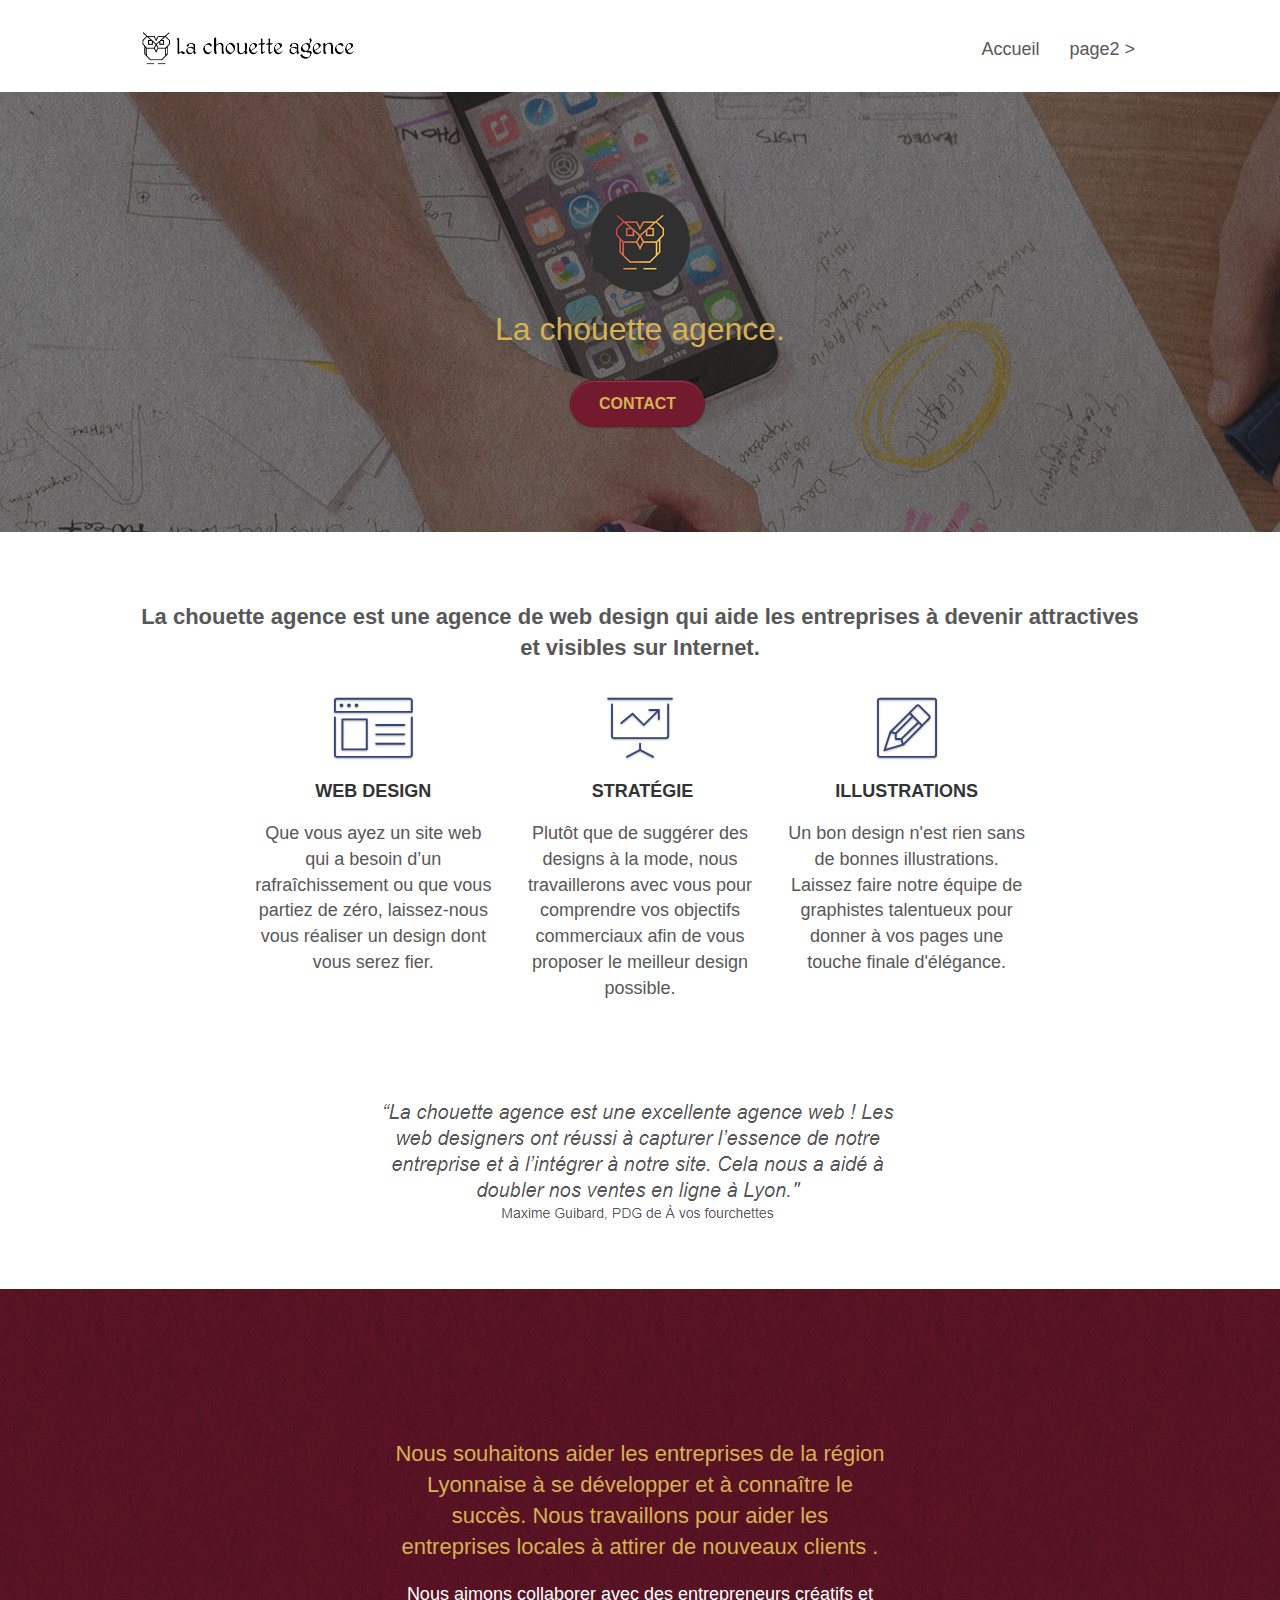
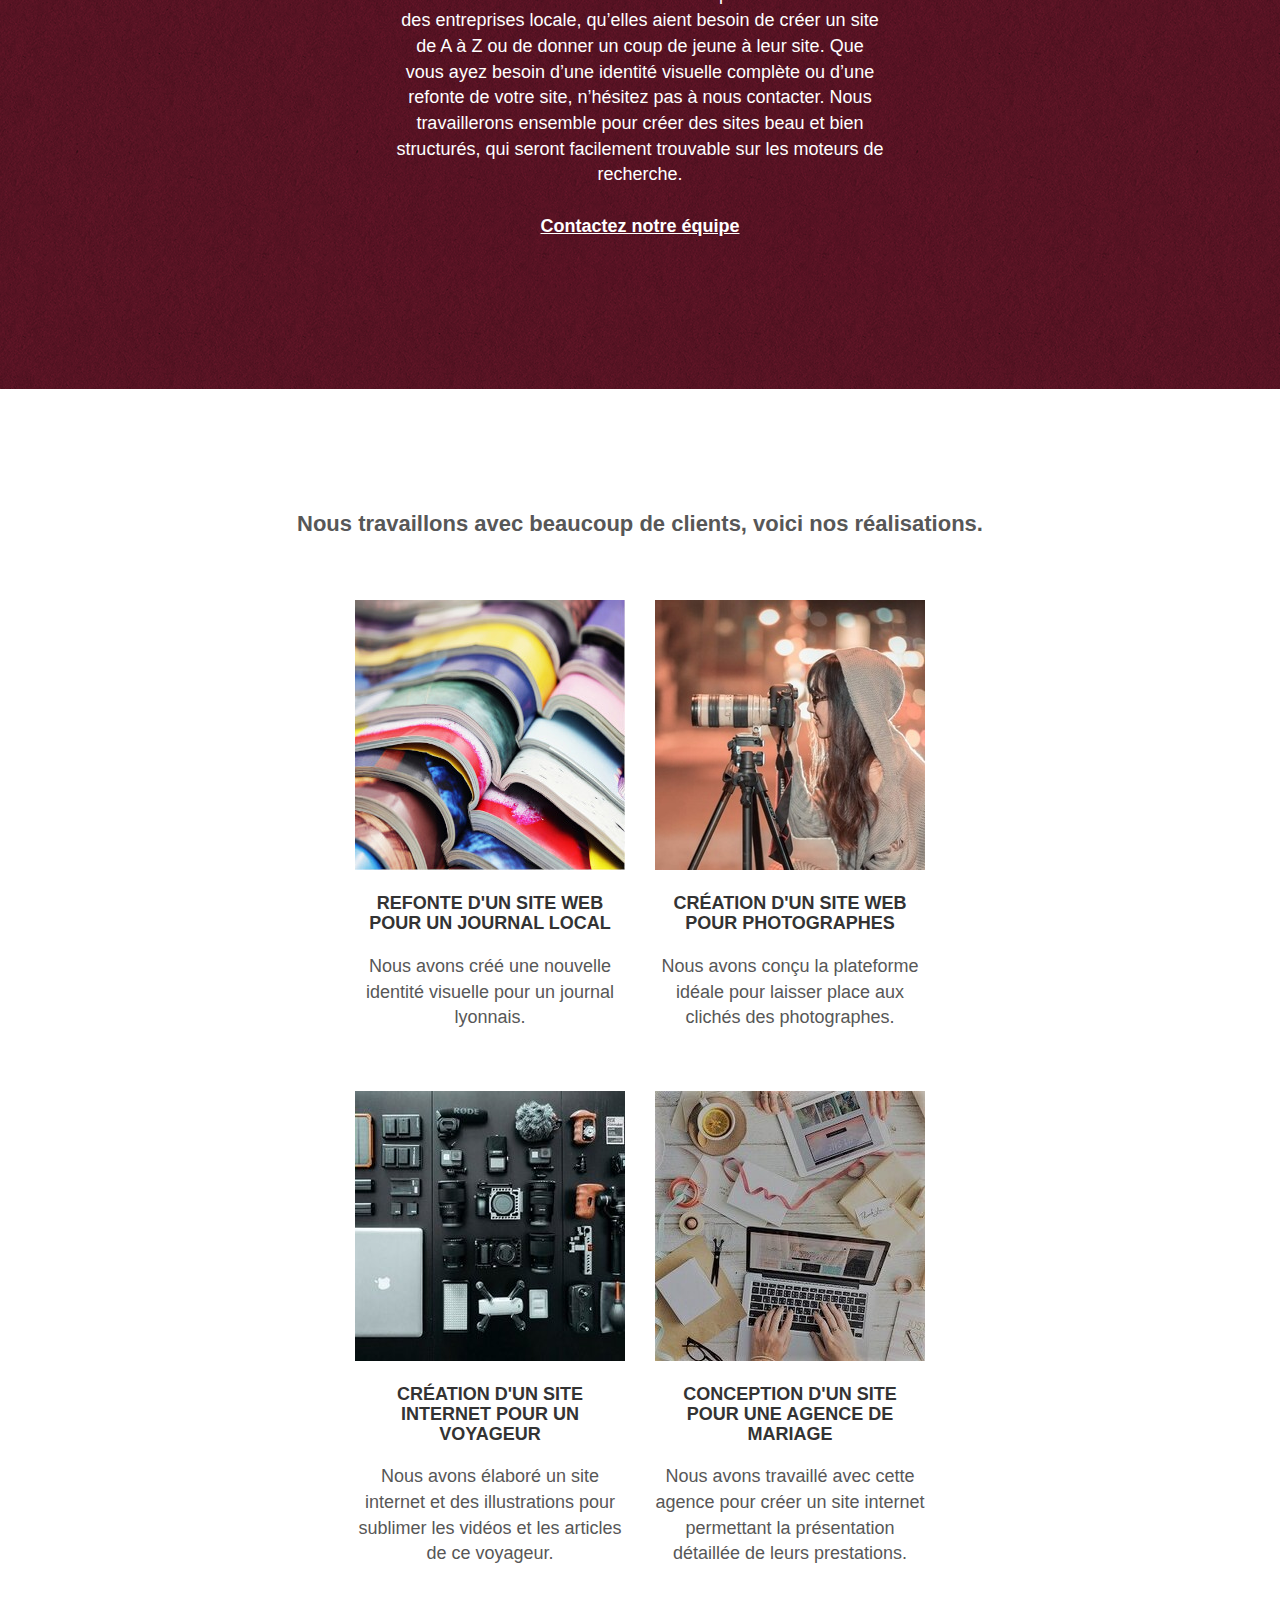
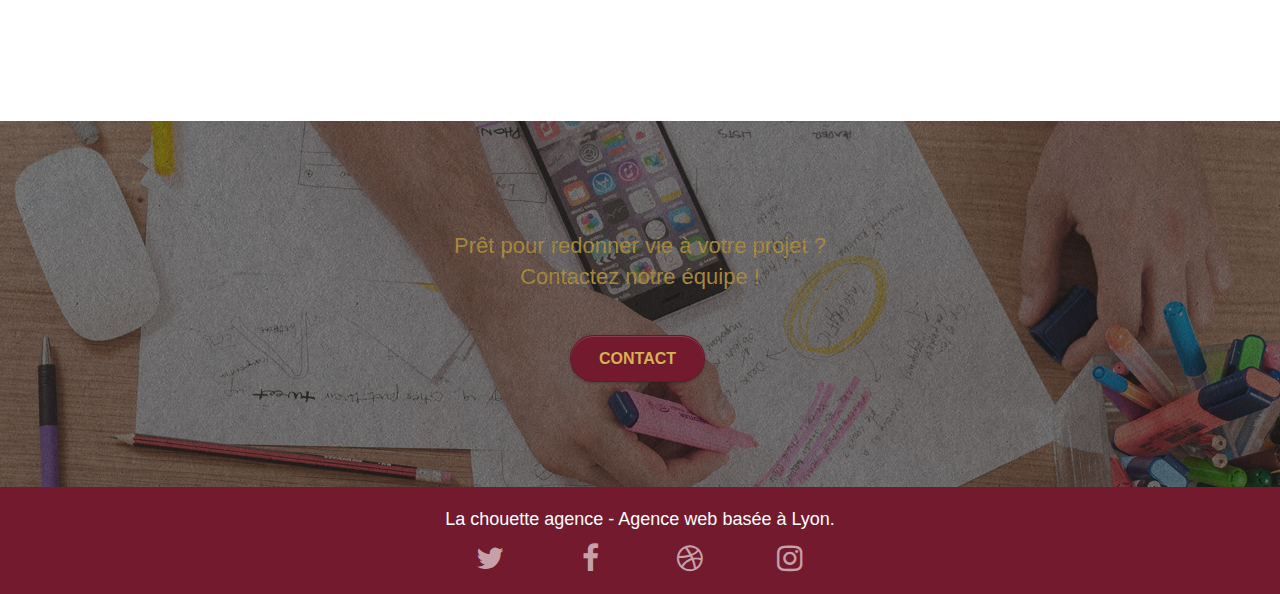
==== commit cceee4e0: "Update all img 270x270" ====
--- a/index.html
+++ b/index.html
@@ -170,7 +170,7 @@
 		</div>
 		<div class="row tight-width-whitespace portfolio-row">
 			<div class="col-sm-6">
-				<a href="#" data-lightbox="img/3.bmp" data-gallery-id="gallery-1" data-caption="Création d'un site internet pour un voyageur" data-frame="snapshot-lb"><img src="img/3.bmp" class="img-responsive portfolio-thumb" alt="paris web design logo agence web meilleure agence, Création d'un site web pour voyageur"/></a>
+				<a href="#" data-lightbox="img/3.jpg" data-gallery-id="gallery-1" data-caption="Création d'un site internet pour un voyageur" data-frame="snapshot-lb"><img src="img/3.jpg" class="img-responsive portfolio-thumb" alt="paris web design logo agence web meilleure agence, Création d'un site web pour voyageur"/></a>
 				<h3 class="mg-md text-center">
 					Création d'un site internet pour un voyageur
 				</h3>
@@ -179,7 +179,7 @@
 				</p>
 			</div>
 			<div class="col-sm-6">
-				<a href="#" data-lightbox="img/4.bmp" data-gallery-id="gallery-1" data-caption="Conception d'un site pour une agence de mariage" data-frame="snapshot-lb"><img src="img/4.bmp" class="img-responsive portfolio-thumb" alt="paris web design logo agence web meilleure agence, Création d'un site web pour agence de mariage" /></a>
+				<a href="#" data-lightbox="img/4.jpg" data-gallery-id="gallery-1" data-caption="Conception d'un site pour une agence de mariage" data-frame="snapshot-lb"><img src="img/4.jpg" class="img-responsive portfolio-thumb" alt="paris web design logo agence web meilleure agence, Création d'un site web pour agence de mariage" /></a>
 				<h3 class="mg-md text-center">
 					Conception d'un site pour une agence de mariage
 				</h3>
@@ -218,22 +218,22 @@
 				<div class="row row-no-gutters social">
 					<div class="col-sm-3">
 						<div class="text-center">
-							<a class="social" href="index.html"><span class="fa fa-twitter icon-md"></span></a>
-						</div>
-					</div>
-					<div class="col-sm-3">
-						<div class="text-center">
-							<a class="social" href="index.html"><span class="fa fa-facebook icon-md"></span></a>
-						</div>
-					</div>
-					<div class="col-sm-3">
-						<div class="text-center">
-							<a class="social" href="index.html"><span class="fa fa-dribbble icon-md"></span></a>
-						</div>
-					</div>
-					<div class="col-sm-3">
-						<div class="text-center">
-							<a class="social" href="index.html"><span class="fa fa-instagram icon-md"></span></a>
+							<a class="social" href="https://twitter.com/?lang=fr" title="Twitter"><span class="fa fa-twitter icon-md"></span></a>
+						</div>
+					</div>
+					<div class="col-sm-3">
+						<div class="text-center">
+							<a class="social" href="https://www.facebook.com" title="Facebook"><span class="fa fa-facebook icon-md"></span></a>
+						</div>
+					</div>
+					<div class="col-sm-3">
+						<div class="text-center">
+							<a class="social" href="https://dribbble.com" title="Dribbble"><span class="fa fa-dribbble icon-md"></span></a>
+						</div>
+					</div>
+					<div class="col-sm-3">
+						<div class="text-center">
+							<a class="social" href="https://www.instagram.com" title="Instagram"><span class="fa fa-instagram icon-md"></span></a>
 						</div>
 					</div>
 				</div>
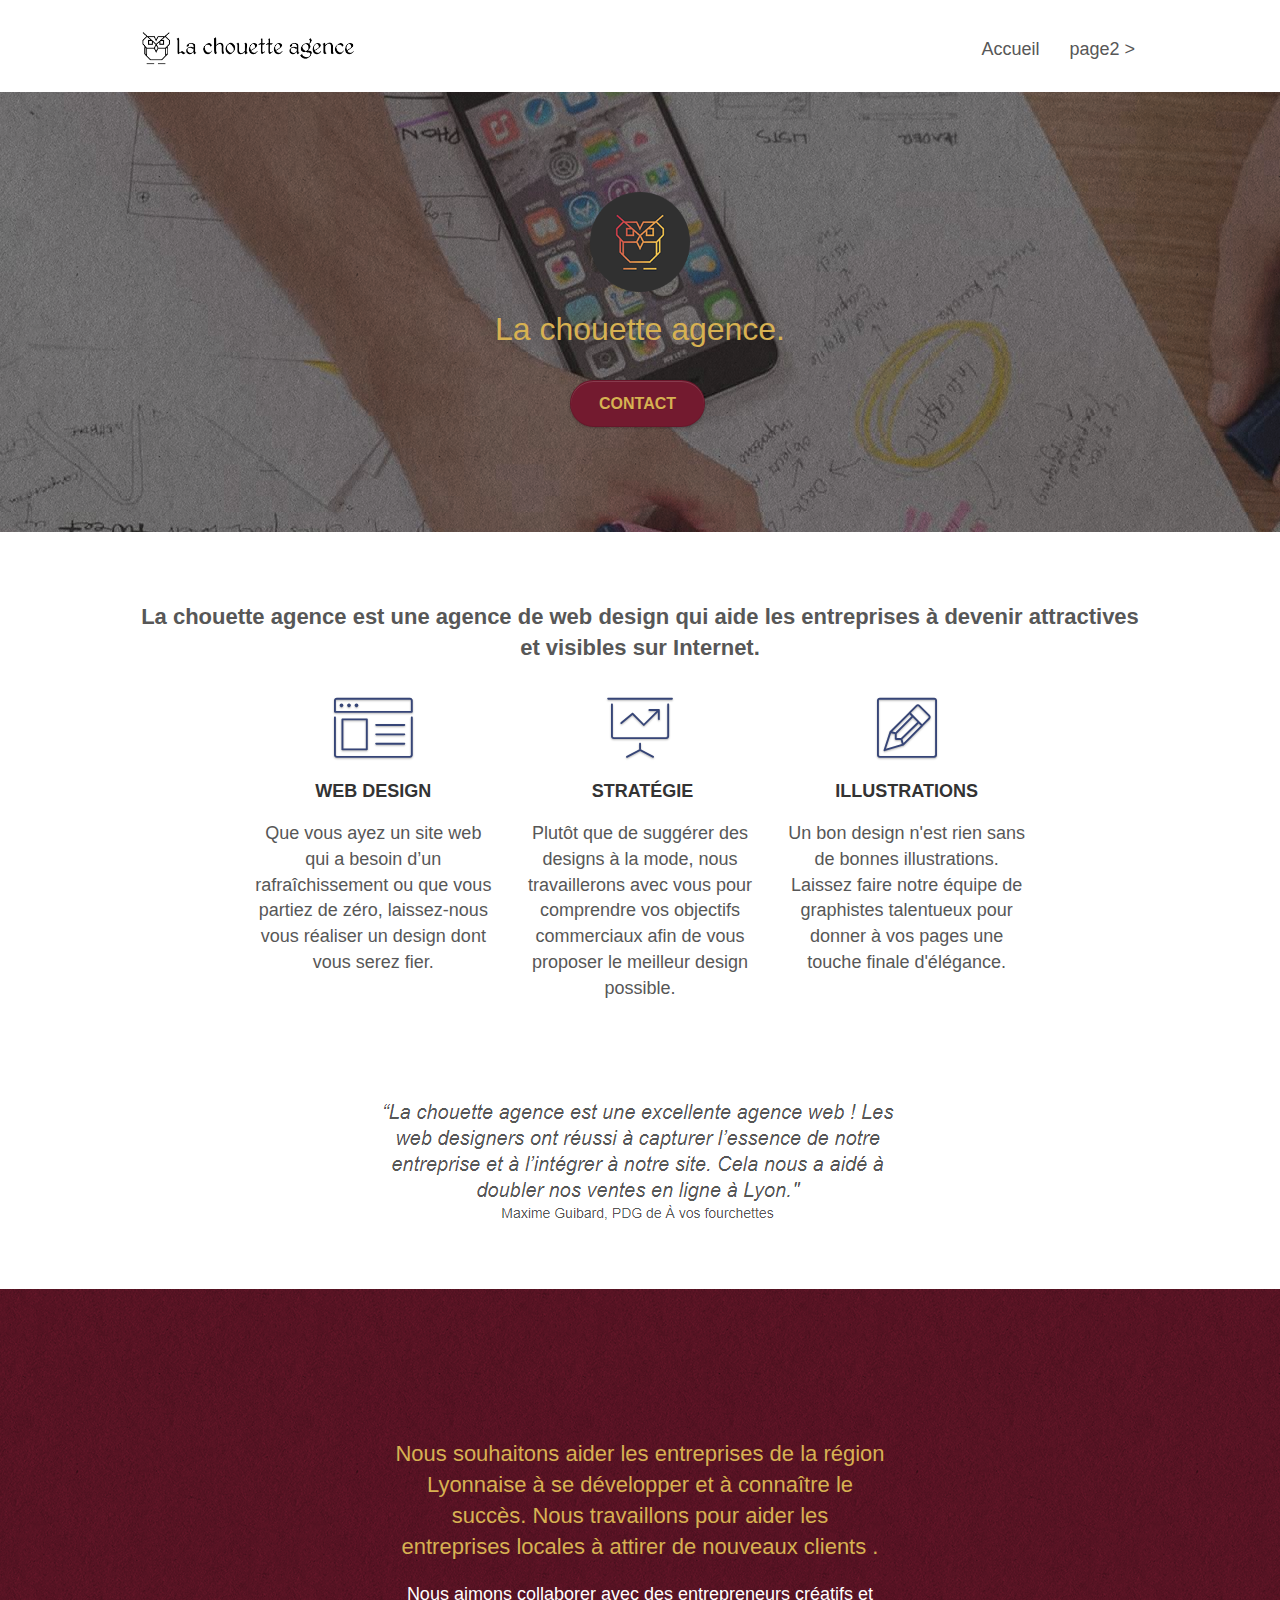
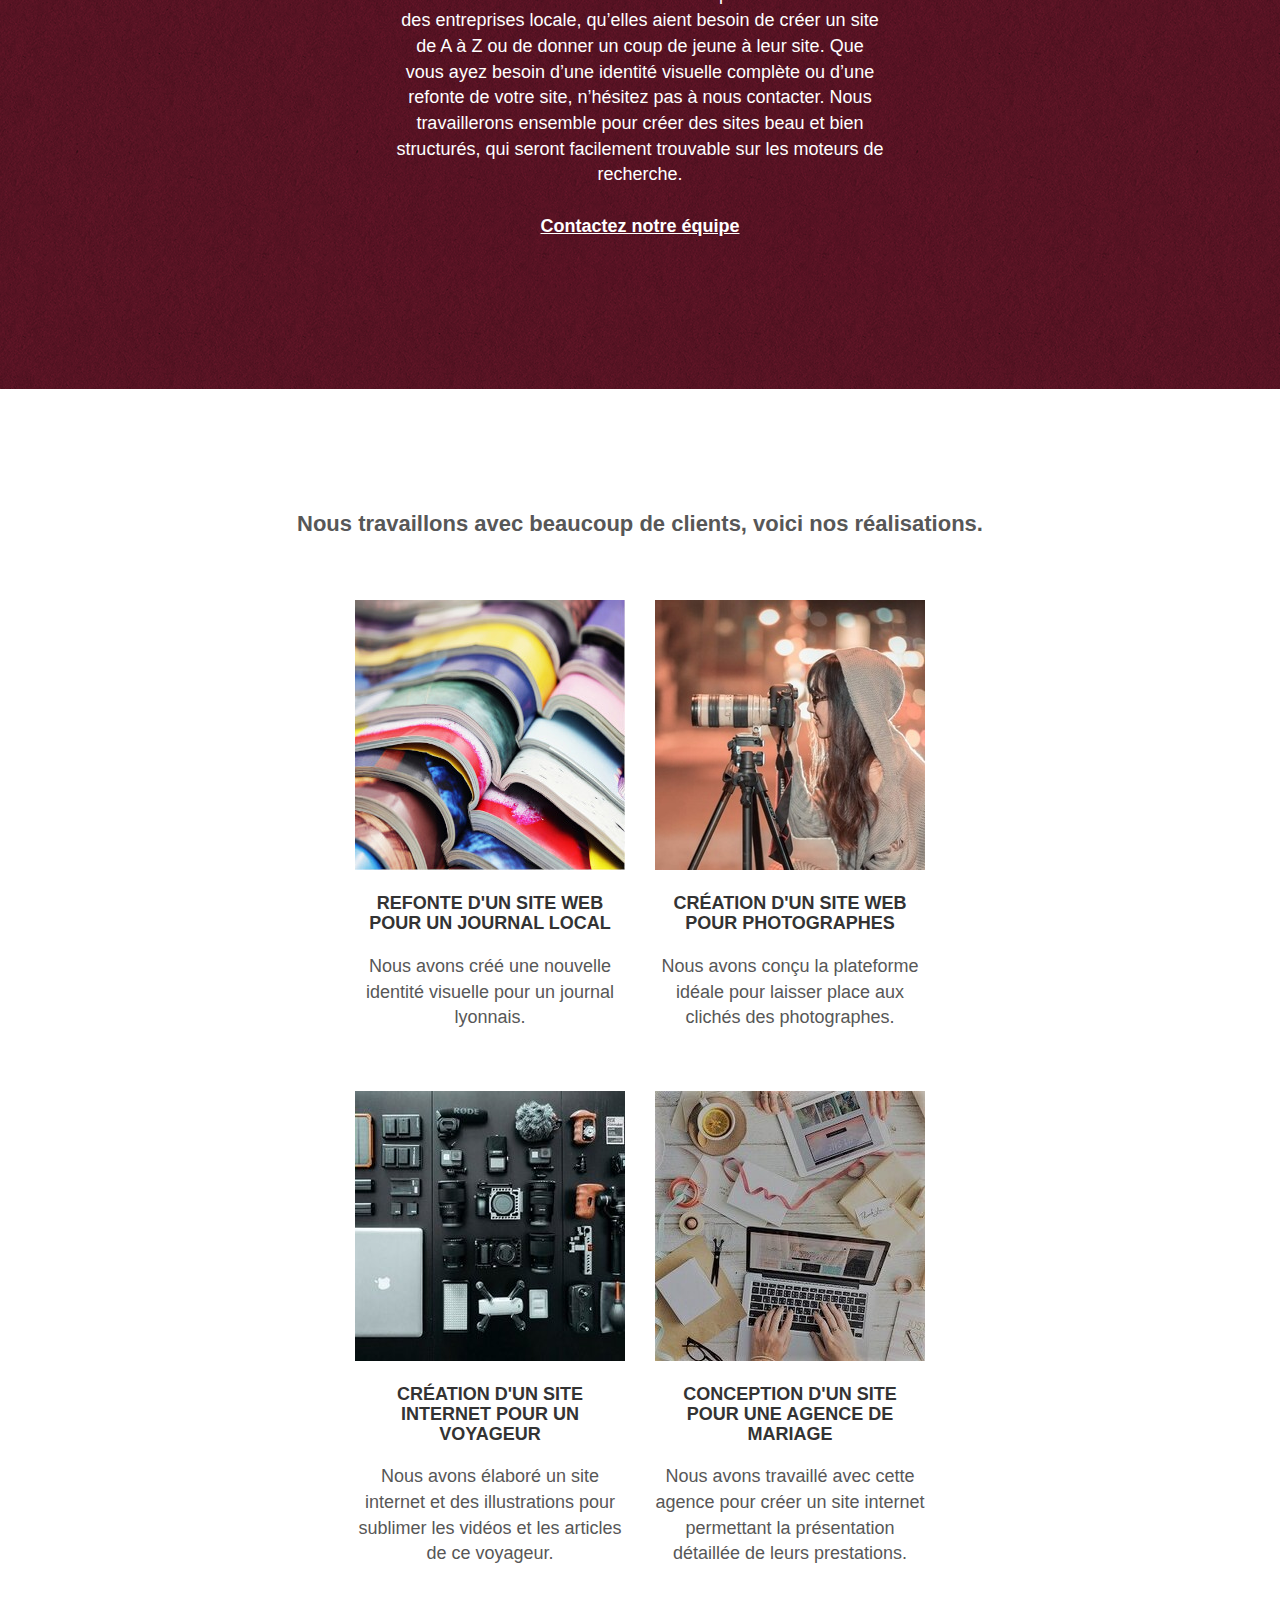
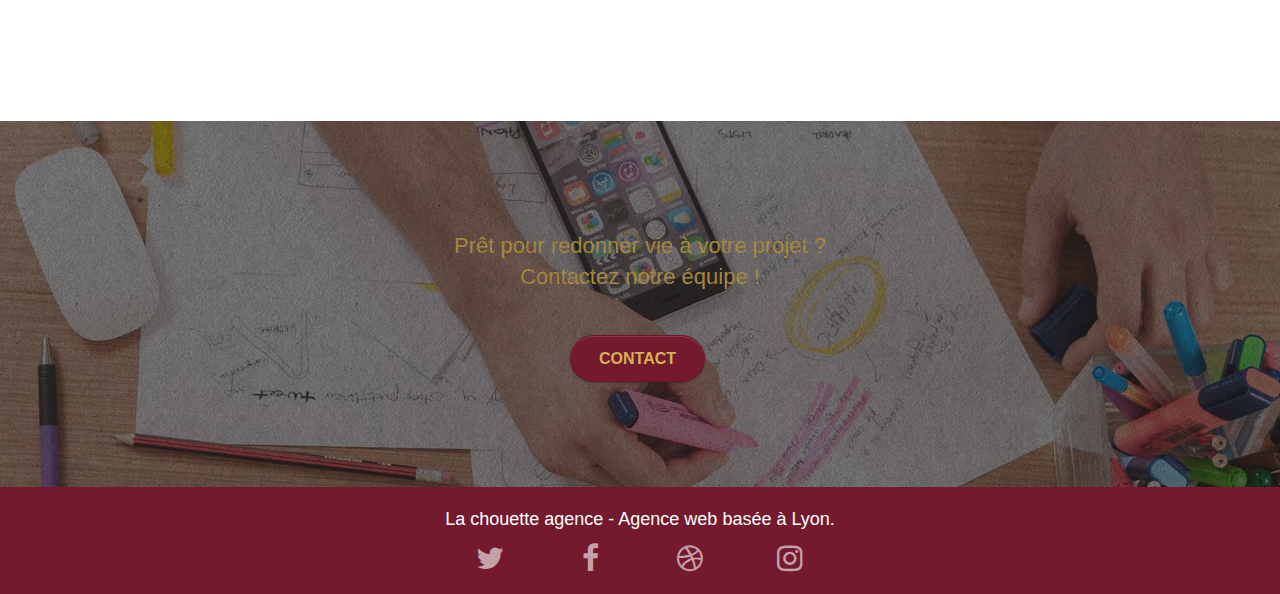
==== commit c07b28bb: "Add meta description" ====
--- a/index.html
+++ b/index.html
@@ -3,7 +3,7 @@
 <head>
     <meta charset="utf-8">
     <meta name="keywords" content="seo, google, site web, site internet, agence design paris, agence design, agence design,agence design,agence design,agence design,agence design,agence design,agence design,agence design">
-    <meta name="description" content="">
+    <meta name="description" content="La chouette agence est une agence de web design qui aide les entreprises à devenir attractives et visibles sur Internet.">
     <meta name="viewport" content="width=device-width, initial-scale=1.0, viewport-fit=cover">
     <link rel="shortcut icon" type="image/png" href="favicon.jpg">
     
--- a/style.css
+++ b/style.css
@@ -818,7 +818,7 @@
 }
 
 .bg-presentation {
-    background-image: url("img/image-de-presentation.bmp");
+    background-image: url("img/image-de-presentation.jpg");
 }
 
 @media (max-width: 1024px) {
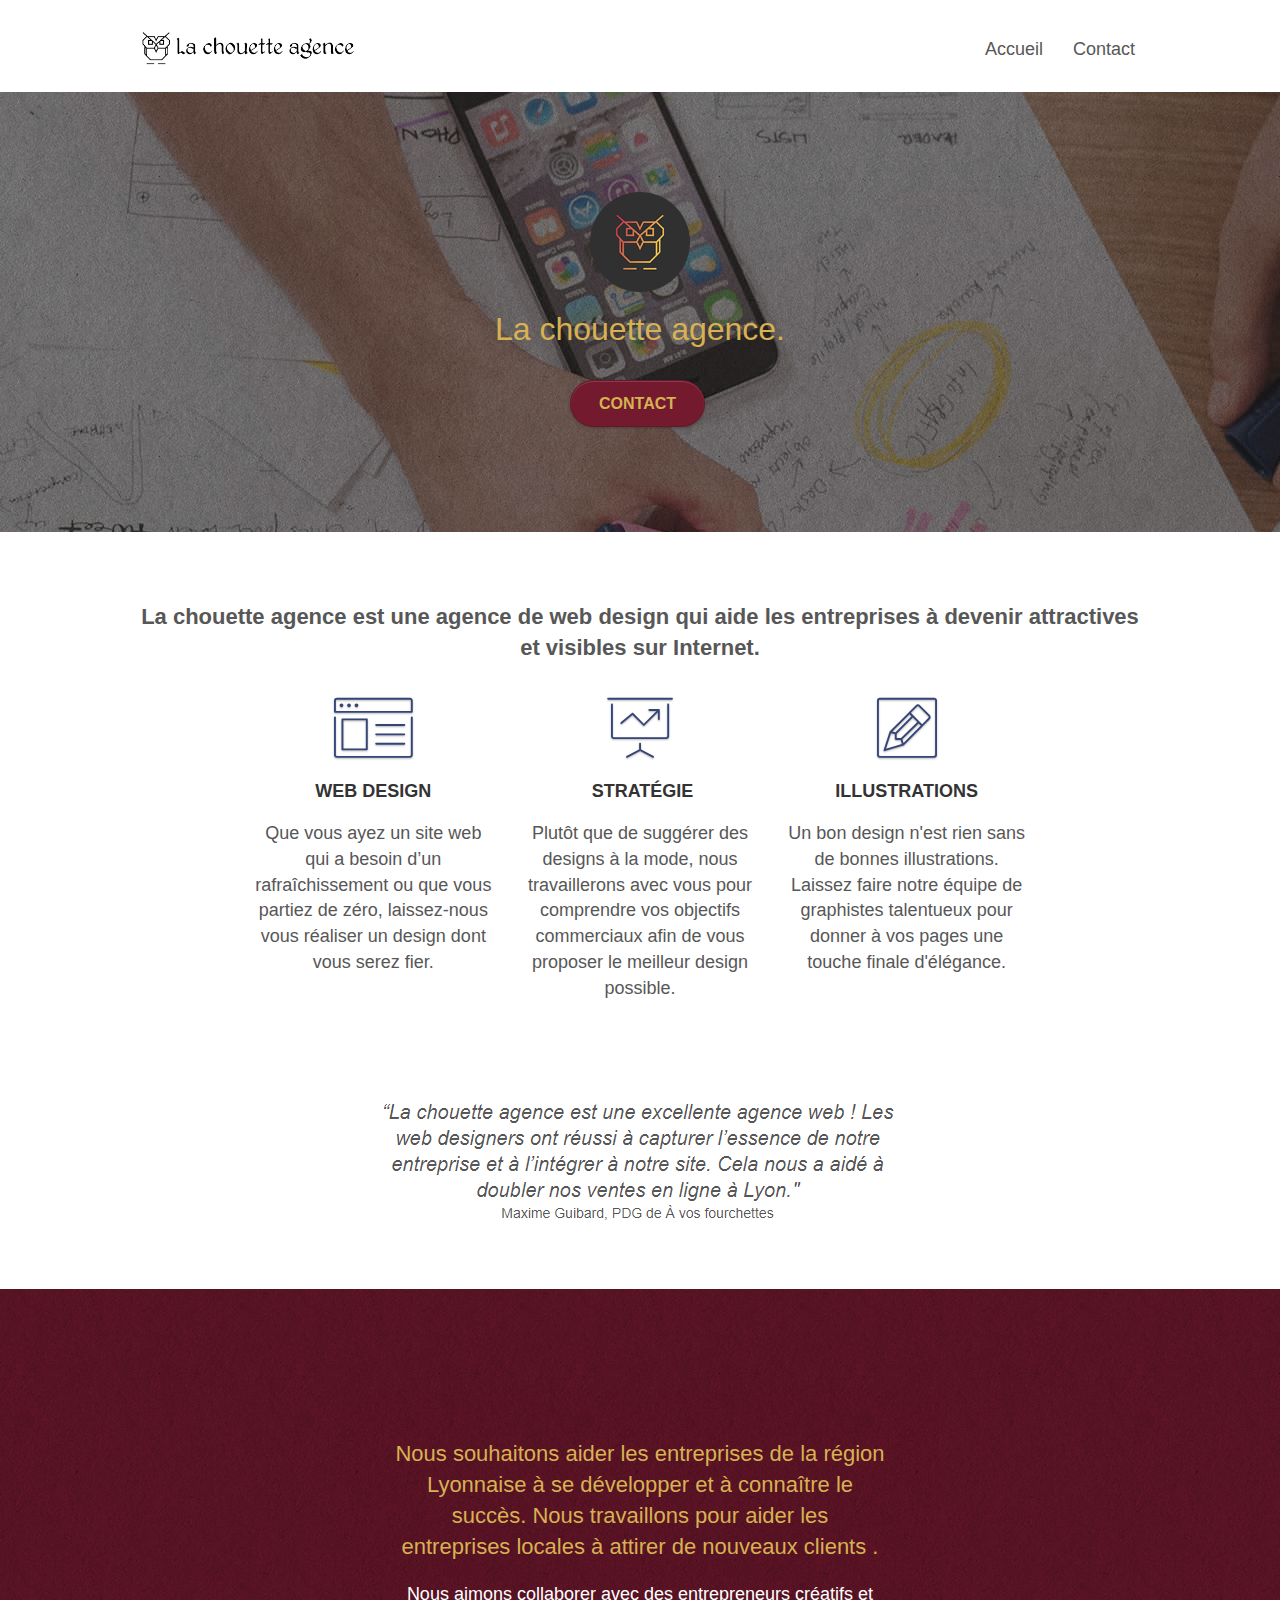
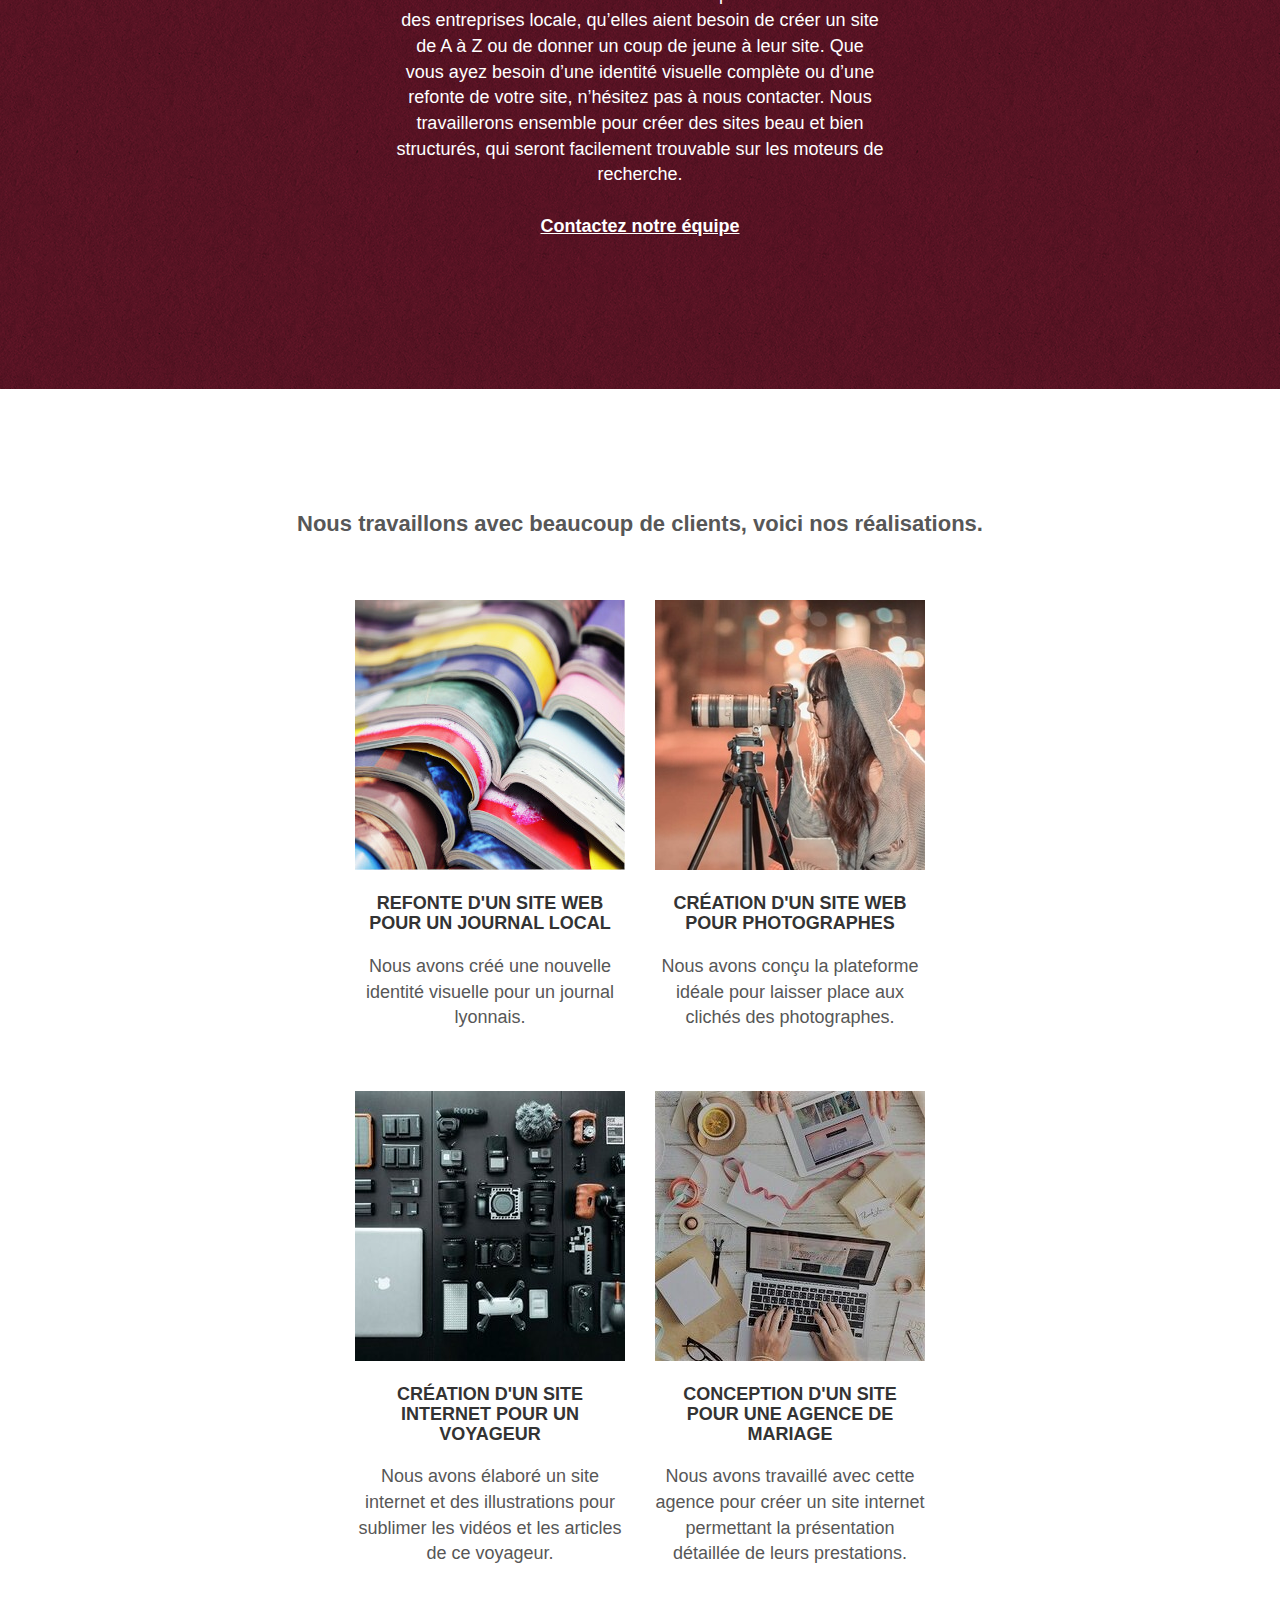
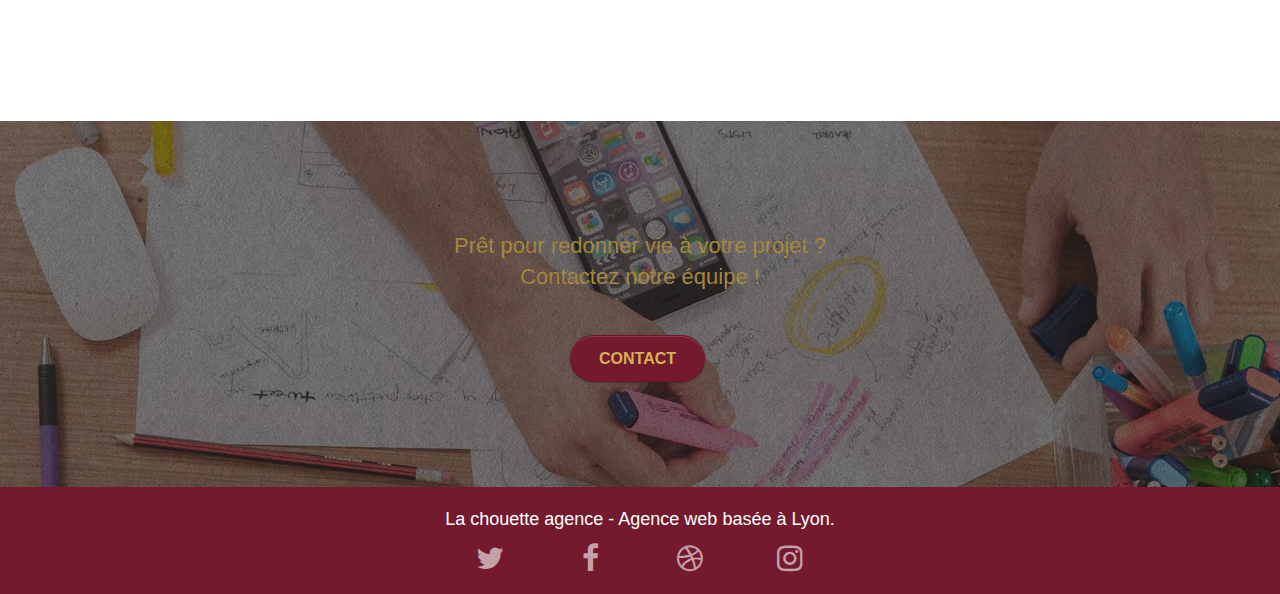
==== commit 7080cfaf: "page2 > contact" ====
--- a/index.html
+++ b/index.html
@@ -43,7 +43,7 @@
 					<li>
 					</li>
 					<li>
-						<a href="page2.html">page2 &gt;</a>
+						<a href="page2.html">Contact</a>
 					</li>
 				</ul>
 			</div>
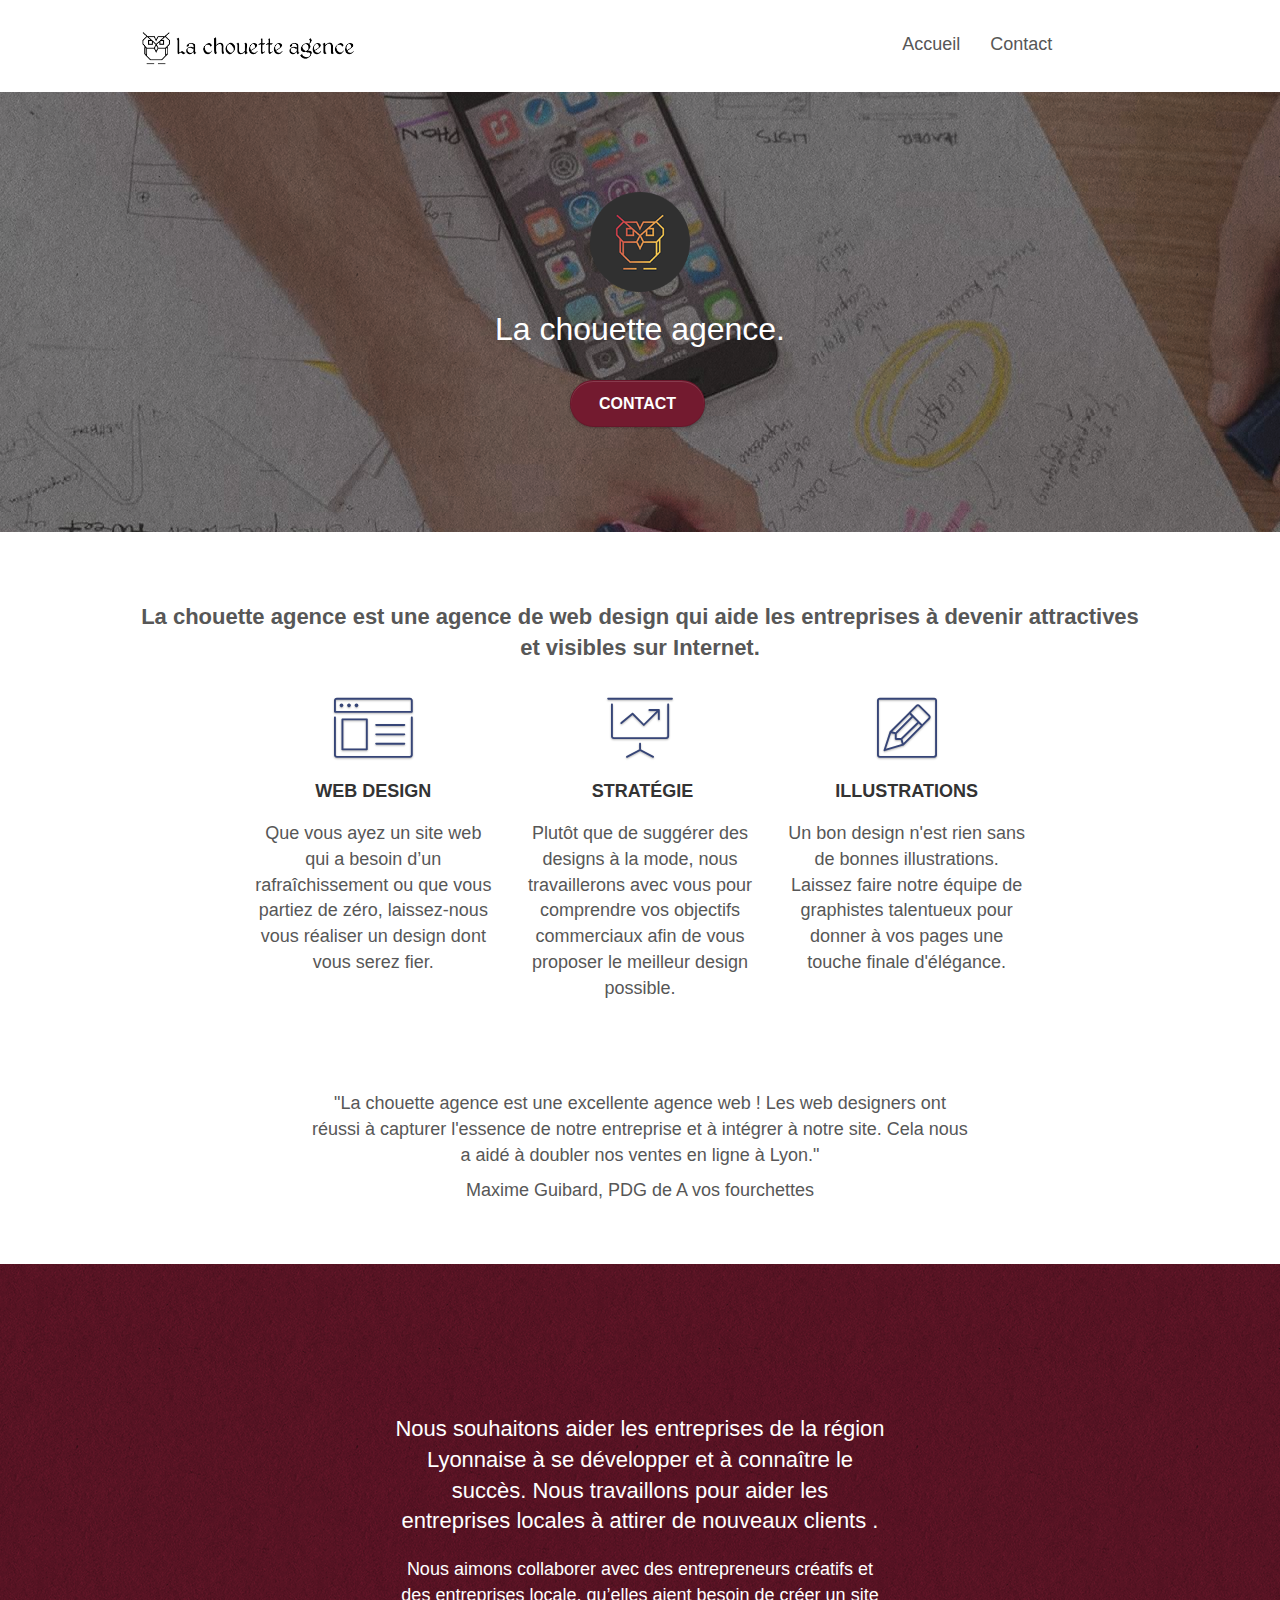
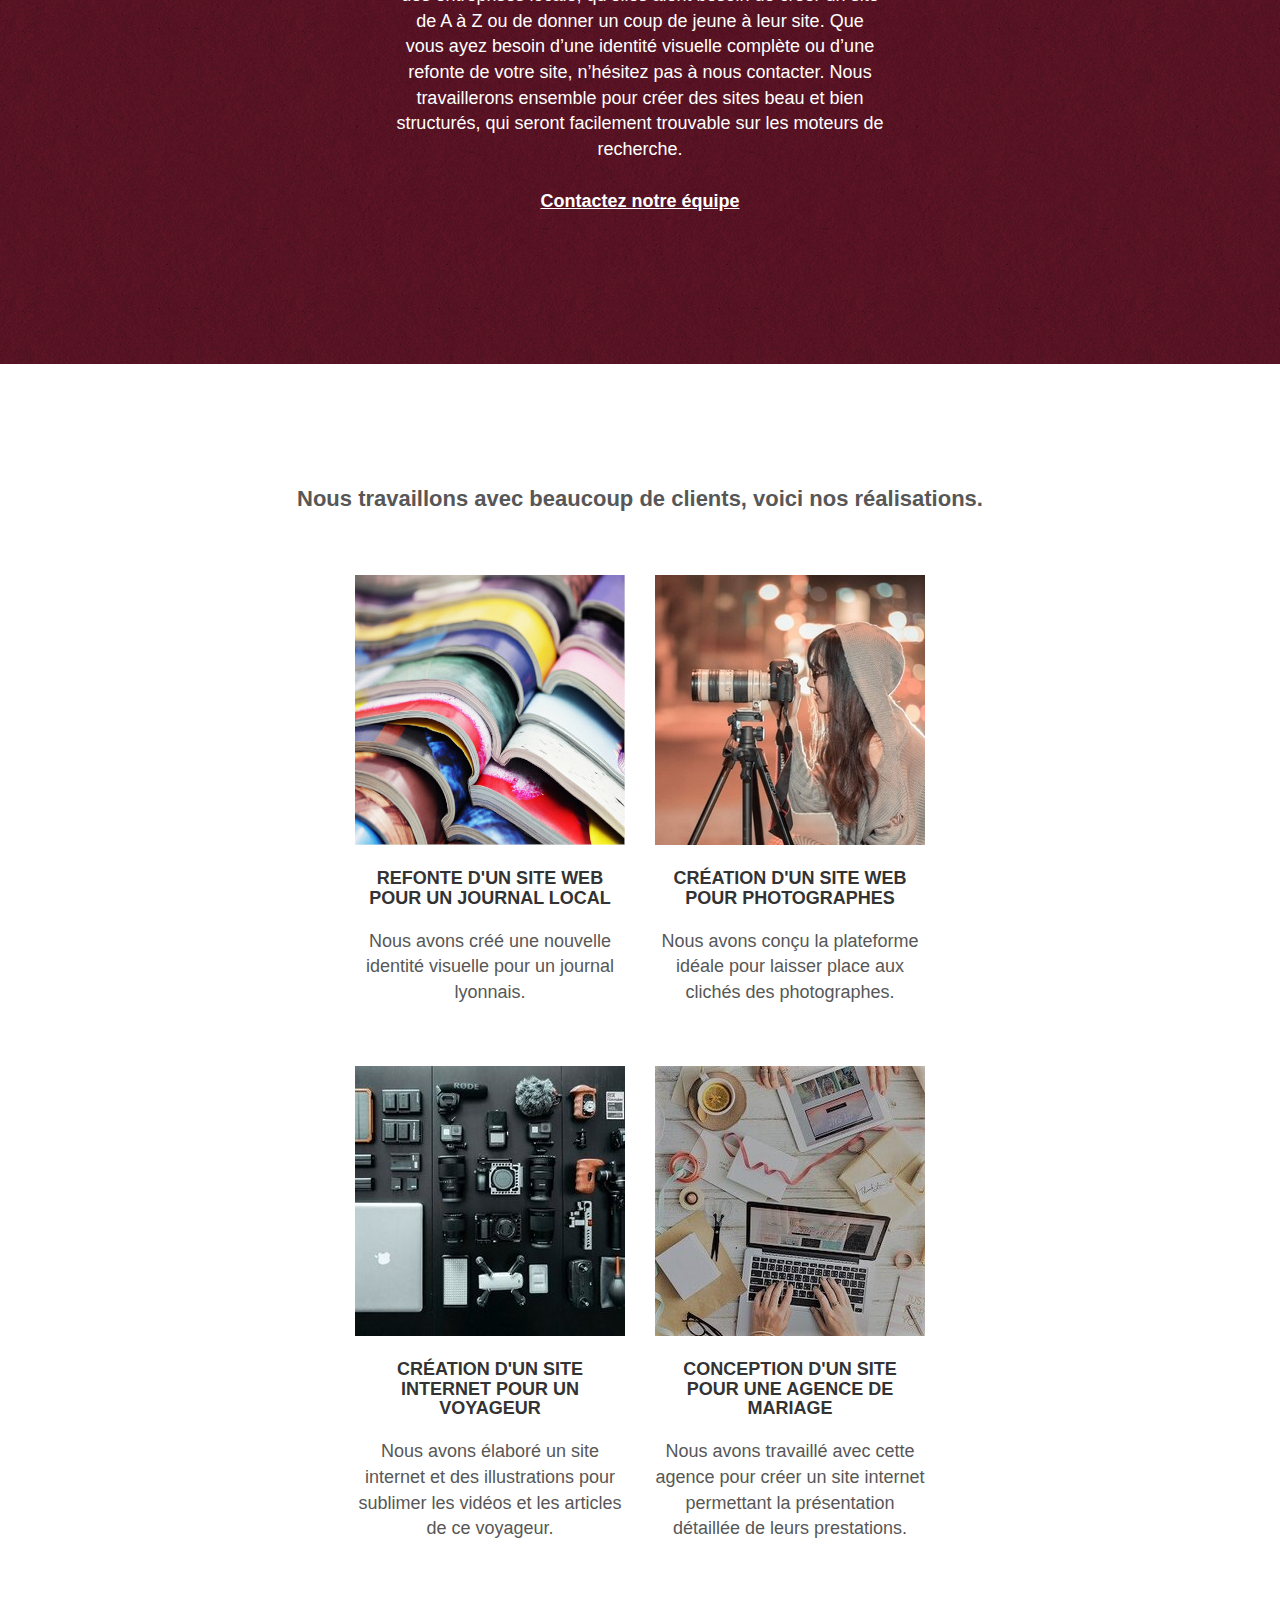
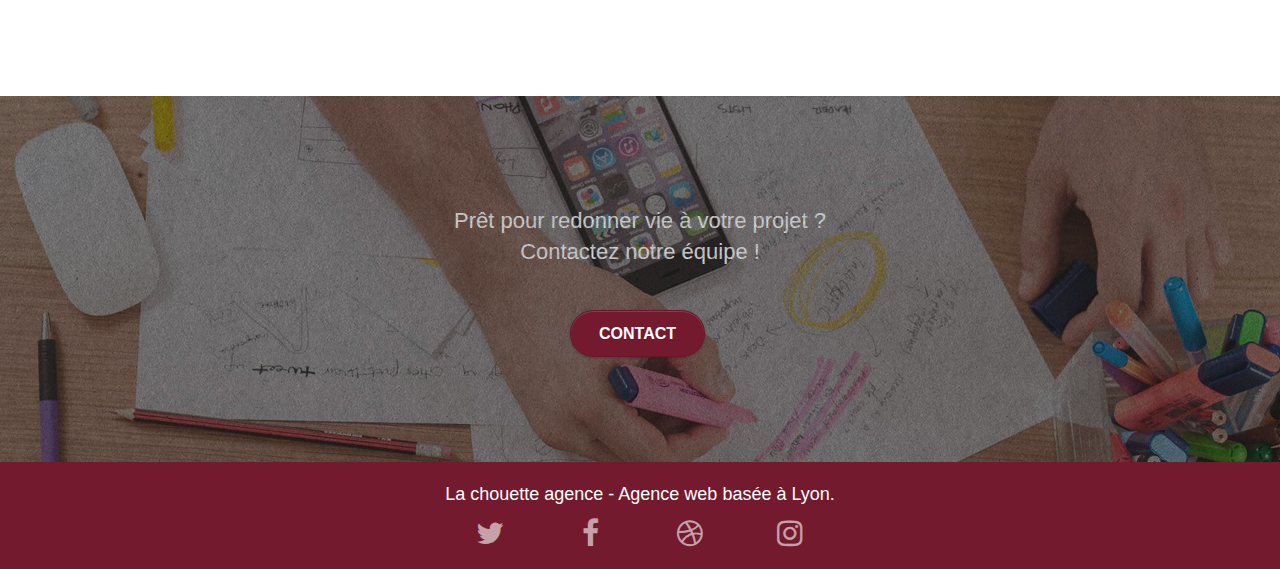
==== commit 0d089e5f: "Modif image text" ====
--- a/index.html
+++ b/index.html
@@ -115,8 +115,8 @@
 		</div>
 		<div class="row voffset-lg voffset">
 			<div class="col-xs-12 col-md-8 col-md-offset-2 text-center">
-				<img alt="agence web, agence web paris, web design paris, stratégie web" src="img/citation.png" />
-
+				<p>"La chouette agence est une excellente agence web ! Les web designers ont réussi à capturer l'essence de notre entreprise et à intégrer à notre site. Cela nous a aidé à doubler nos ventes en ligne à Lyon."</p>
+				<p>Maxime Guibard, PDG de A vos fourchettes</p>
 			</div>
 		</div>
 	</div>
--- a/style.css
+++ b/style.css
@@ -232,6 +232,7 @@
 .l-bloc h6 a,
 .l-bloc p a {
     color: rgba(0, 0, 0, .6);
+    text-decoration: none;
 }
 
 .d-bloc .panel .a-btn:hover,
@@ -326,6 +327,7 @@
     float: left;
     margin-top: 4px;
     font-size: 18px;
+    list-style-type: none;
 }
 
 .navbar-nav .open .dropdown-menu > li > a {
@@ -365,8 +367,8 @@
 @media (min-width: 768px) {
     .site-navigation {
         position: absolute;
-        top: 50%;
-        right: 20px;
+        top: 40%;
+        right: 10%;
         transform: translate(0, -50%);
         -webkit-transform: translateY(-50%);
     }
@@ -407,6 +409,7 @@
     background: none!important;
     display: block;
     padding: 14px 15px;
+    
 }
 
 nav .caret {
@@ -775,17 +778,17 @@
 }
 
 .tc-white {
-    color: #D7B152!important;
+    color: white!important;
 }
 
 .btn-atomic-tangerine {
     background: #731A2F;
-    color: #D7B152!important;
+    color: white!important;
 }
 
 .btn-atomic-tangerine:hover {
     background: #581323!important;
-    color: #D7B152!important;
+    color: white!important;
 }
 
 .ltc-white {
@@ -844,13 +847,13 @@
     }
 }
 
-@media only screen and (min-device-width: 768px) and (max-device-width: 1024px) and (orientation: landscape) {
+@media only screen and (min-width: 768px) and (max-width: 1024px) and (orientation: landscape) {
     .b-parallax {
         background-attachment: scroll;
     }
 }
 
-@media only screen and (min-device-width: 1024px) and (max-device-width: 1366px) and (-webkit-min-device-pixel-ratio: 1.5) {
+@media only screen and (min-width: 1024px) and (max-width: 1366px) and (-webkit-min-device-pixel-ratio: 1.5) {
     .b-parallax {
         background-attachment: scroll;
     }
@@ -868,10 +871,6 @@
         overflow-x: hidden;
         position: relative;
     }
-    .bloc {
-        padding-left: constant(safe-area-inset-left);
-        padding-right: constant(safe-area-inset-right);
-    }
     .bloc-group,
     .bloc-group .bloc {
         display: block;
@@ -880,8 +879,7 @@
     .bloc-fill-screen .fill-bloc-top-edge,
     .bloc-fill-screen .fill-bloc-bottom-edge {
         padding: 0 20px;
-        padding-left: constant(safe-area-inset-left);
-        padding-right: constant(safe-area-inset-right);
+
     }
 }
 
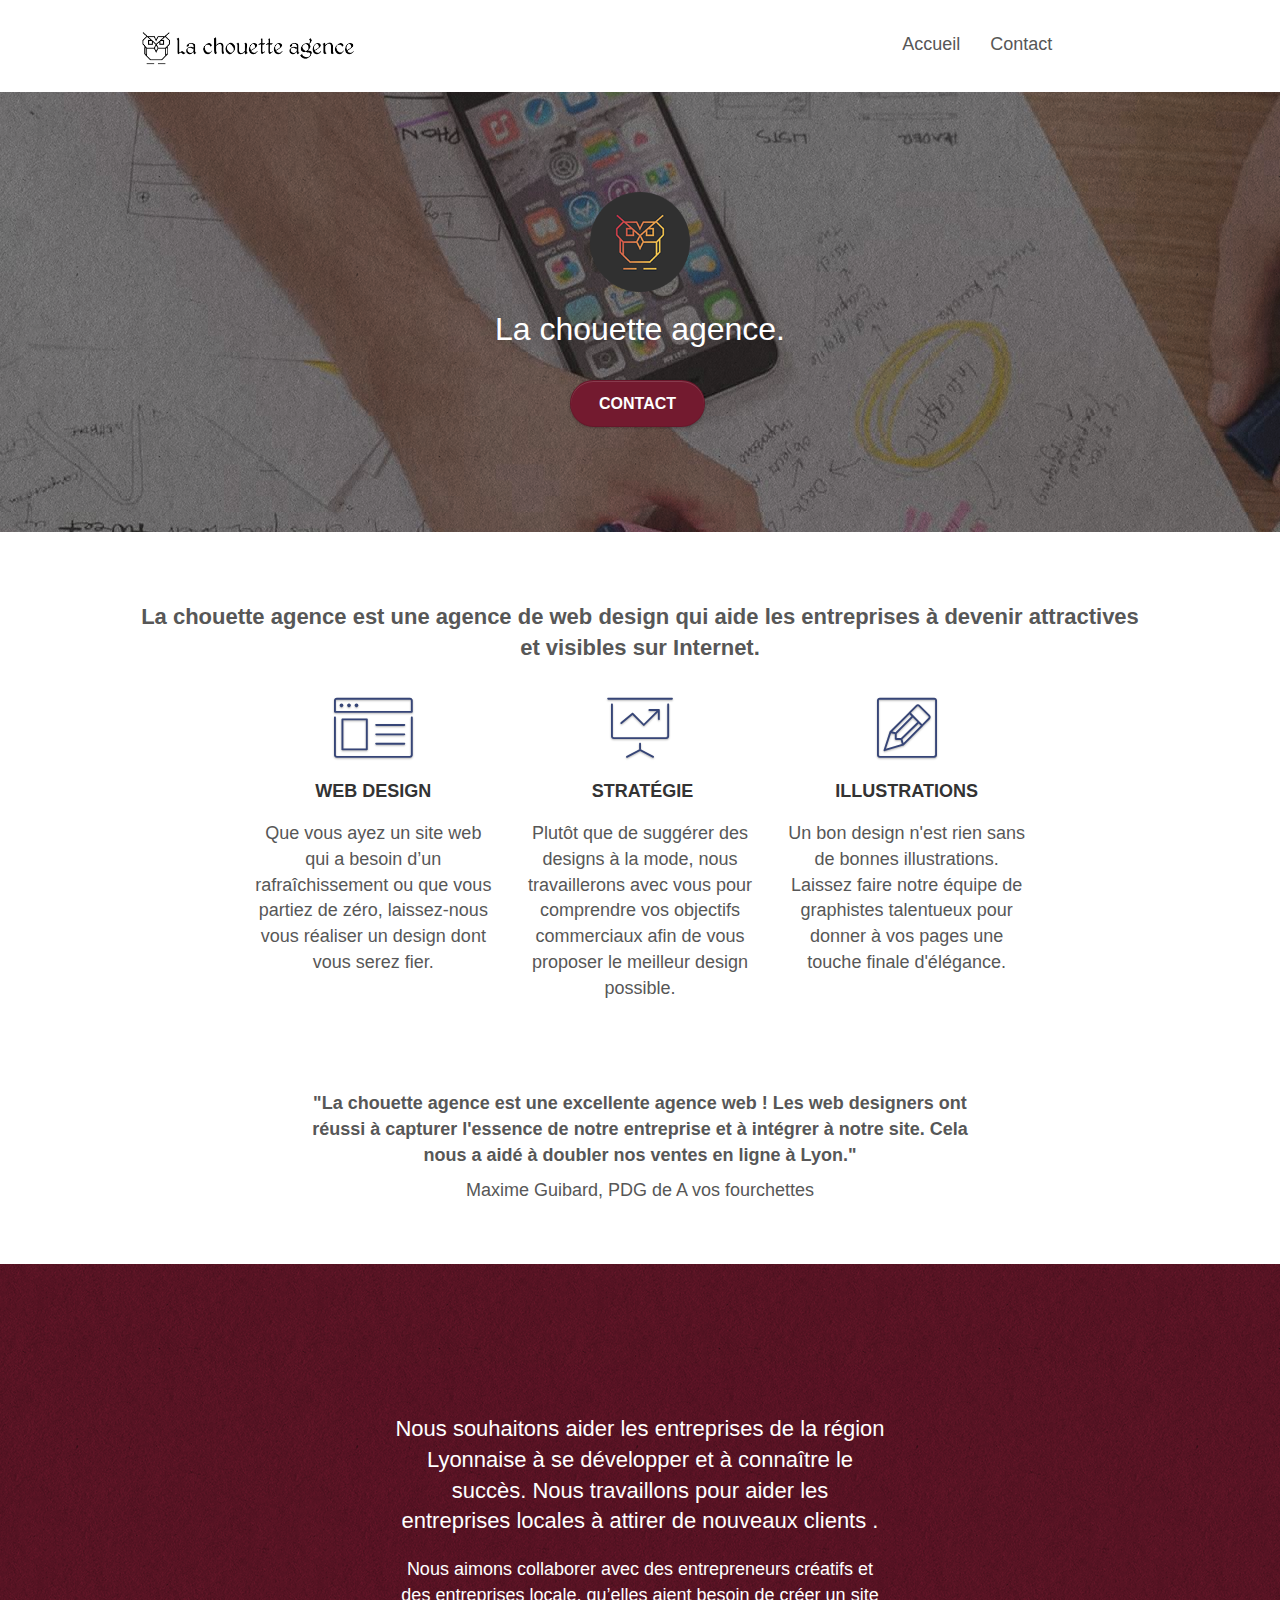
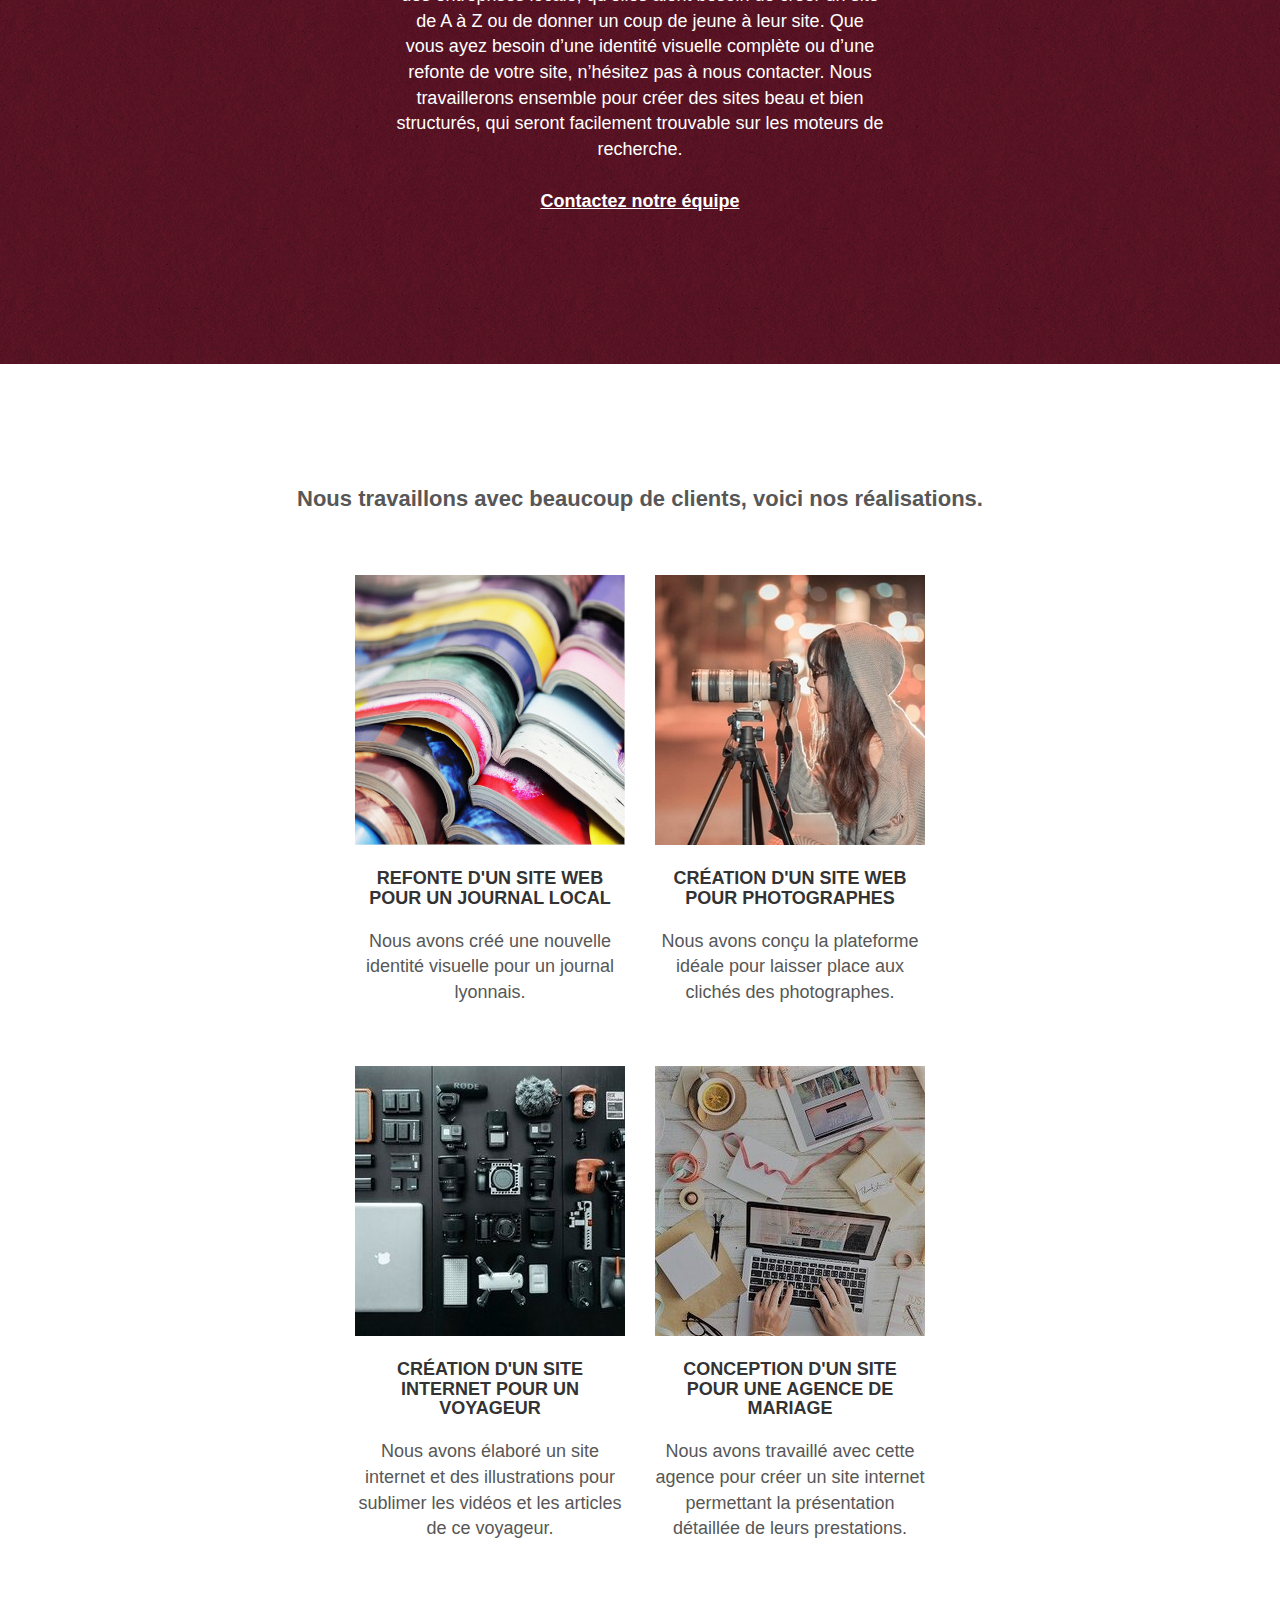
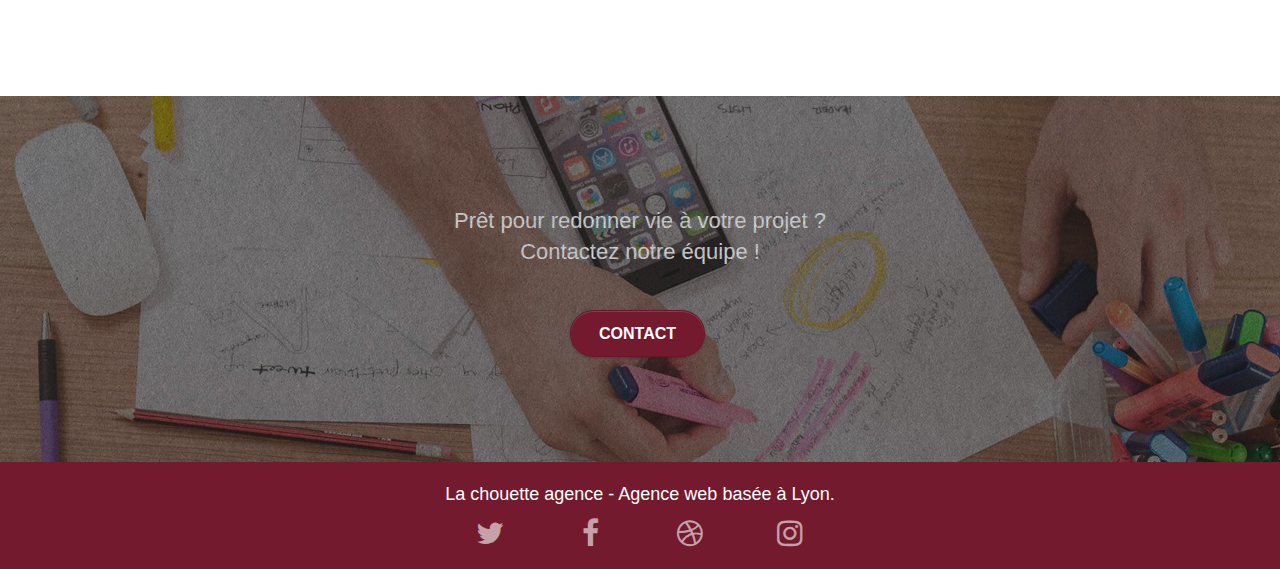
==== commit c78c2ef3: "Modif image text v2" ====
--- a/index.html
+++ b/index.html
@@ -115,7 +115,7 @@
 		</div>
 		<div class="row voffset-lg voffset">
 			<div class="col-xs-12 col-md-8 col-md-offset-2 text-center">
-				<p>"La chouette agence est une excellente agence web ! Les web designers ont réussi à capturer l'essence de notre entreprise et à intégrer à notre site. Cela nous a aidé à doubler nos ventes en ligne à Lyon."</p>
+				<p><strong>"La chouette agence est une excellente agence web ! Les web designers ont réussi à capturer l'essence de notre entreprise et à intégrer à notre site. Cela nous a aidé à doubler nos ventes en ligne à Lyon."</strong></p>
 				<p>Maxime Guibard, PDG de A vos fourchettes</p>
 			</div>
 		</div>
